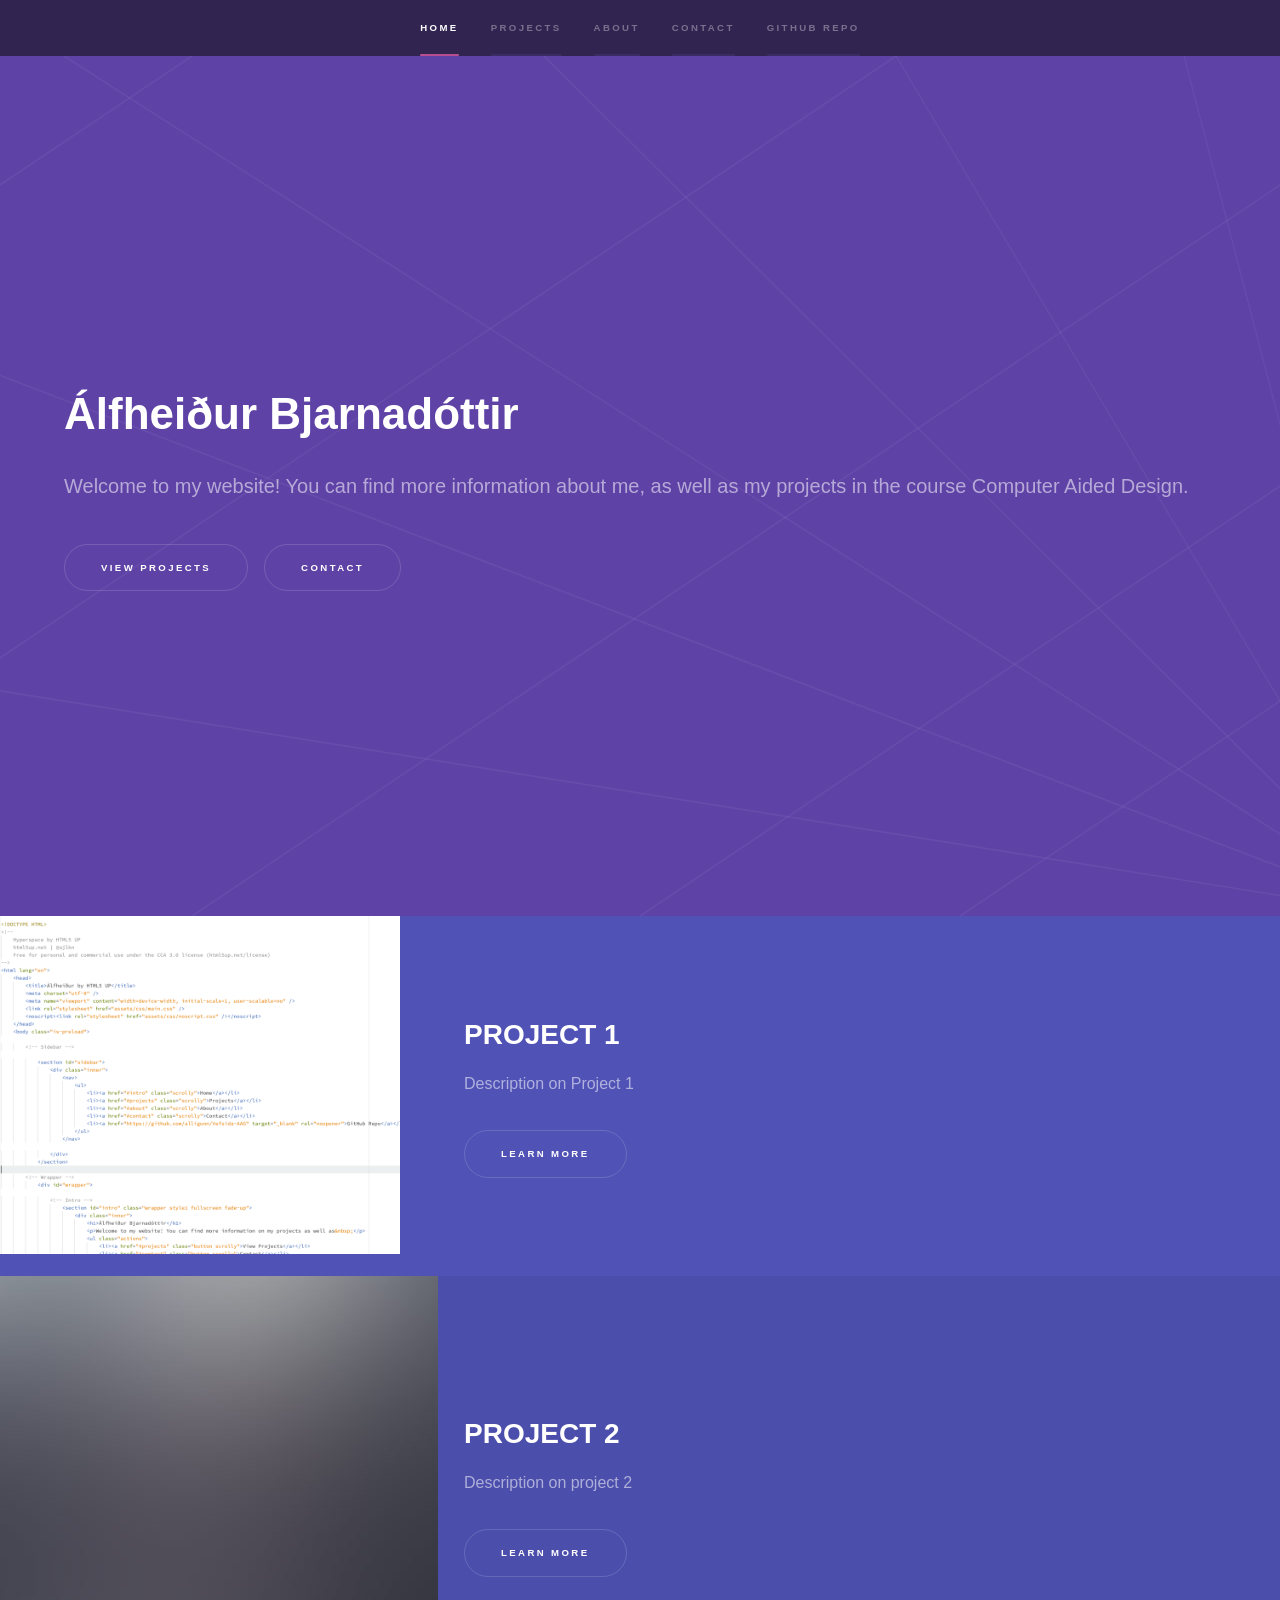
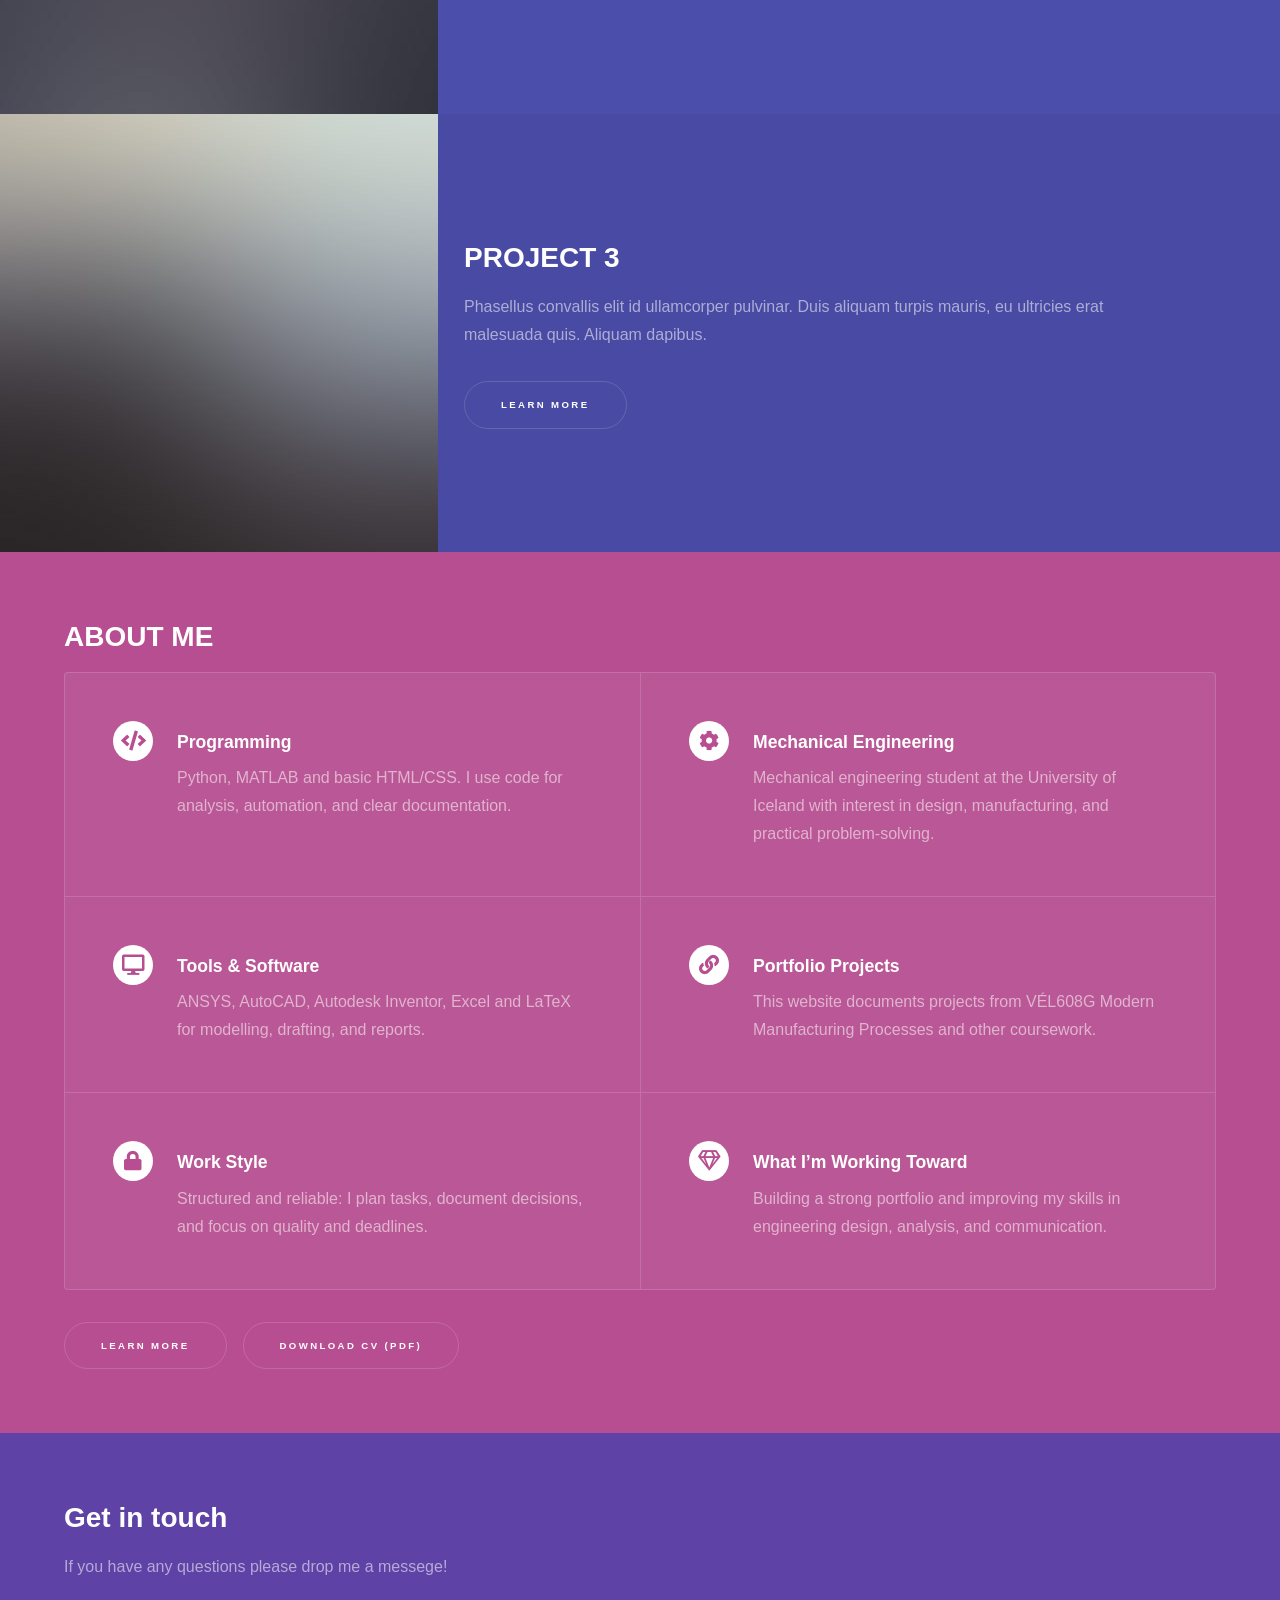
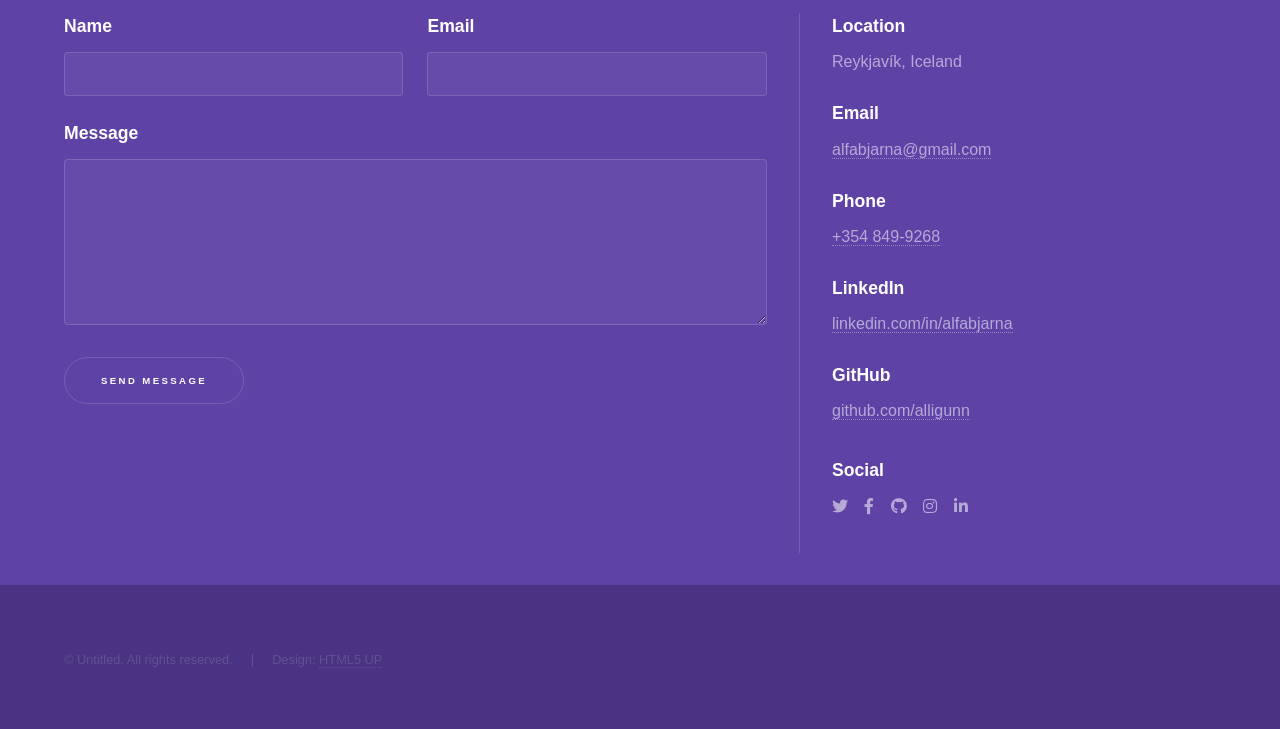
==== index.html @ b98aa4f2 "Initial commit" ====
<!DOCTYPE HTML>
<!--
	Hyperspace by HTML5 UP
	html5up.net | @ajlkn
	Free for personal and commercial use under the CCA 3.0 license (html5up.net/license)
-->
<html lang="en">
	<head>
		<title>Álfheiður by HTML5 UP</title>
		<meta charset="utf-8" />
		<meta name="viewport" content="width=device-width, initial-scale=1, user-scalable=no" />
		<link rel="stylesheet" href="assets/css/main.css" />
		<noscript><link rel="stylesheet" href="assets/css/noscript.css" /></noscript>
	</head>
	<body class="is-preload">

		<!-- Sidebar -->

			<section id="sidebar">
				<div class="inner">
					<nav>
						<ul>
							<li><a href="#intro" class="scrolly">Home</a></li>
							<li><a href="#projects" class="scrolly">Projects</a></li>
							<li><a href="#about" class="scrolly">About</a></li>
							<li><a href="#contact" class="scrolly">Contact</a></li>
							<li><a href="https://github.com/alligunn/Vefsida-AAG" target="_blank" rel="noopener">GitHub Repo</a></li>
						</ul>
					</nav>

				</div>
			</section>

		<!-- Wrapper -->
			<div id="wrapper">

				<!-- Intro -->
					<section id="intro" class="wrapper style1 fullscreen fade-up">
						<div class="inner">
							<h1>Álfheiður Bjarnadóttir</h1>
							<p>Welcome to my website! You can find more information about me, as well as my projects in the course Computer Aided Design. &nbsp;</p> 
							<ul class="actions">
								<li><a href="#projects" class="button scrolly">View Projects</a></li>
								<li><a href="#contact" class="button scrolly">Contact</a></li>
							</ul>
						</div>
				</section>


				<!-- One -->
					<section id="projects" class="wrapper style2 spotlights">
						<section>
							<a href="#" class="image">
								<img src="images/project1.png" alt="" data-position="center center"
									 style="width: 100%; height: auto; margin: 0 auto; display: block;" />
							</a>
							<div class="content">
								<div class="inner">
									<h2>PROJECT 1</h2>
									<p>Description on Project 1</p>
									<ul class="actions">
										<li><a href="project1.html" class="button">Learn more</a></li>
									</ul>
								</div>
							</div>
						</section>
						<section>
							<a href="#" class="image"><img src="images/pic02.jpg" alt="" data-position="top center" /></a>
							<div class="content">
								<div class="inner">
									<h2>PROJECT 2</h2>
									<p>Description on project 2</p>
									<ul class="actions">
										<li><a href="generic.html" class="button">Learn more</a></li>
									</ul>
								</div>
							</div>
						</section>
						<section>
							<a href="#" class="image"><img src="images/pic03.jpg" alt="" data-position="25% 25%" /></a>
							<div class="content">
								<div class="inner">
									<h2>PROJECT 3</h2>
									<p>Phasellus convallis elit id ullamcorper pulvinar. Duis aliquam turpis mauris, eu ultricies erat malesuada quis. Aliquam dapibus.</p>
									<ul class="actions">
										<li><a href="generic.html" class="button">Learn more</a></li>
									</ul>
								</div>
							</div>
						</section>
					</section>

				<!-- Two -->
					<section id="about" class="wrapper style3 fade-up">
						<div class="inner">
							<h2>ABOUT ME</h2>
							<div class="features">
								<section>
									<span class="icon solid major fa-code"></span>
									<h3>Programming</h3>
									<p>Python, MATLAB and basic HTML/CSS. I use code for analysis, automation, and clear documentation.</p>
								</section>

								<section>
									<span class="icon solid major fa-cog"></span>
									<h3>Mechanical Engineering</h3>
									<p>Mechanical engineering student at the University of Iceland with interest in design, manufacturing, and practical problem-solving.</p>
								</section>

								<section>
									<span class="icon solid major fa-desktop"></span>
									<h3>Tools & Software</h3>
									<p>ANSYS, AutoCAD, Autodesk Inventor, Excel and LaTeX for modelling, drafting, and reports.</p>
								</section>

								<section>
									<span class="icon solid major fa-link"></span>
									<h3>Portfolio Projects</h3>
									<p>This website documents projects from VÉL608G Modern Manufacturing Processes and other coursework.</p>
								</section>

								<section>
									<span class="icon solid major fa-lock"></span>
									<h3>Work Style</h3>
									<p>Structured and reliable: I plan tasks, document decisions, and focus on quality and deadlines.</p>
								</section>

								<section>
									<span class="icon major fa-gem"></span>
									<h3>What I’m Working Toward</h3>
									<p>Building a strong portfolio and improving my skills in engineering design, analysis, and communication.</p>
								</section>
							</div>

							<ul class="actions">
								<li><a href="about.html" class="button">Learn more</a></li>
								<li><a href="cv.pdf" class="button" target="_blank" rel="noopener">Download CV (PDF)</a></li>
							</ul>
						</div>
				</section>
				<!-- Three -->
					<section id="contact" class="wrapper style1 fade-up">
						<div class="inner">
							<h2>Get in touch</h2>
							<p>If you have any questions please drop me a messege!</p>
							<div class="split style1">
								<section>
									<form method="post" action="#">
										<div class="fields">
											<div class="field half">
												<label for="name">Name</label>
												<input type="text" name="name" id="name" />
											</div>
											<div class="field half">
												<label for="email">Email</label>
												<input type="text" name="email" id="email" />
											</div>
											<div class="field">
												<label for="message">Message</label>
												<textarea name="message" id="message" rows="5"></textarea>
											</div>
										</div>
										<ul class="actions">
											<li><a href="" class="button submit">Send Message</a></li>
										</ul>
									</form>
								</section>
								<section>
									<ul class="contact">
										<li>
											<h3>Location</h3>
											<span>Reykjavík, Iceland</span>
										</li>

										<li>
											<h3>Email</h3>
											<a href="mailto:alfabjarna@gmail.com">alfabjarna@gmail.com</a>
										</li>

										<li>
											<h3>Phone</h3>
											<a href="tel:+3548499268">+354 849-9268</a>
										</li>

										<li>
											<h3>LinkedIn</h3>
											<a href="https://www.linkedin.com/in/alfabjarna/" target="_blank" rel="noopener">
												linkedin.com/in/alfabjarna
											</a>
										</li>

										<li>
											<h3>GitHub</h3>
											<a href="https://github.com/alligunn" target="_blank" rel="noopener">github.com/alligunn</a>
										</li>
									</ul>

											<h3>Social</h3>
											<ul class="icons">
												<li><a href="#" class="icon brands fa-twitter"><span class="label">Twitter</span></a></li>
												<li><a href="#" class="icon brands fa-facebook-f"><span class="label">Facebook</span></a></li>
												<li><a href="#" class="icon brands fa-github"><span class="label">GitHub</span></a></li>
												<li><a href="#" class="icon brands fa-instagram"><span class="label">Instagram</span></a></li>
												<li><a href="#" class="icon brands fa-linkedin-in"><span class="label">LinkedIn</span></a></li>
											</ul>
								</section>
							</div>
						</div>
					</section>

			</div>

		<!-- Footer -->
			<footer id="footer" class="wrapper style1-alt">
				<div class="inner">
					<ul class="menu">
						<li>&copy; Untitled. All rights reserved.</li><li>Design: <a href="http://html5up.net">HTML5 UP</a></li>
					</ul>
				</div>
			</footer>

		<!-- Scripts -->
			<script src="assets/js/jquery.min.js"></script>
			<script src="assets/js/jquery.scrollex.min.js"></script>
			<script src="assets/js/jquery.scrolly.min.js"></script>
			<script src="assets/js/browser.min.js"></script>
			<script src="assets/js/breakpoints.min.js"></script>
			<script src="assets/js/util.js"></script>
			<script src="assets/js/main.js"></script>

	</body>
</html>
---- assets/css/main.css ----
@import url(fontawesome-all.min.css);

/*
	Hyperspace by HTML5 UP
	html5up.net | @ajlkn
	Free for personal and commercial use under the CCA 3.0 license (html5up.net/license)
*/

html, body, div, span, applet, object,
iframe, h1, h2, h3, h4, h5, h6, p, blockquote,
pre, a, abbr, acronym, address, big, cite,
code, del, dfn, em, img, ins, kbd, q, s, samp,
small, strike, strong, sub, sup, tt, var, b,
u, i, center, dl, dt, dd, ol, ul, li, fieldset,
form, label, legend, table, caption, tbody,
tfoot, thead, tr, th, td, article, aside,
canvas, details, embed, figure, figcaption,
footer, header, hgroup, menu, nav, output, ruby,
section, summary, time, mark, audio, video {
	margin: 0;
	padding: 0;
	border: 0;
	font-size: 100%;
	font: inherit;
	vertical-align: baseline;}

article, aside, details, figcaption, figure,
footer, header, hgroup, menu, nav, section {
	display: block;}

body {
	line-height: 1;
}

ol, ul {
	list-style: none;
}

blockquote, q {
	quotes: none;
}

	blockquote:before, blockquote:after, q:before, q:after {
		content: '';
		content: none;
	}

table {
	border-collapse: collapse;
	border-spacing: 0;
}

body {
	-webkit-text-size-adjust: none;
}

mark {
	background-color: transparent;
	color: inherit;
}

input::-moz-focus-inner {
	border: 0;
	padding: 0;
}

input, select, textarea {
	-moz-appearance: none;
	-webkit-appearance: none;
	-ms-appearance: none;
	appearance: none;
}

/* Basic */

	@-ms-viewport {
		width: device-width;
	}

	body {
		-ms-overflow-style: scrollbar;
	}

	@media screen and (max-width: 480px) {

		html, body {
			min-width: 320px;
		}

	}

	html {
		box-sizing: border-box;
	}

	*, *:before, *:after {
		box-sizing: inherit;
	}

	body {
		background: #312450;
	}

		body.is-preload *, body.is-preload *:before, body.is-preload *:after {
			-moz-animation: none !important;
			-webkit-animation: none !important;
			-ms-animation: none !important;
			animation: none !important;
			-moz-transition: none !important;
			-webkit-transition: none !important;
			-ms-transition: none !important;
			transition: none !important;
		}

/* Type */

	body, input, select, textarea {
		color: rgba(255, 255, 255, 0.55);
		font-family: Arial, Helvetica, sans-serif;
		font-size: 16.5pt;
		font-weight: normal;
		line-height: 1.75;
	}

		@media screen and (max-width: 1680px) {

			body, input, select, textarea {
				font-size: 13pt;
			}

		}

		@media screen and (max-width: 1280px) {

			body, input, select, textarea {
				font-size: 12pt;
			}

		}

		@media screen and (max-width: 360px) {

			body, input, select, textarea {
				font-size: 11pt;
			}

		}

	a {
		-moz-transition: color 0.2s ease, border-bottom-color 0.2s ease;
		-webkit-transition: color 0.2s ease, border-bottom-color 0.2s ease;
		-ms-transition: color 0.2s ease, border-bottom-color 0.2s ease;
		transition: color 0.2s ease, border-bottom-color 0.2s ease;
		border-bottom: dotted 1px rgba(255, 255, 255, 0.35);
		color: inherit;
		text-decoration: none;
	}

		a:hover {
			border-bottom-color: transparent;
			color: #ffffff;
		}

	strong, b {
		color: #ffffff;
		font-weight: bold;
	}

	em, i {
		font-style: italic;
	}

	p {
		margin: 0 0 2em 0;
	}

	h1, h2, h3, h4, h5, h6 {
		color: #ffffff;
		font-weight: bold;
		line-height: 1.5;
		margin: 0 0 0.5em 0;
	}

		h1 a, h2 a, h3 a, h4 a, h5 a, h6 a {
			color: inherit;
			text-decoration: none;
		}

	h1 {
		font-size: 2.75em;
	}

		h1.major {
			margin: 0 0 1.3em 0;
			position: relative;
			padding-bottom: 0.35em;
		}

			h1.major:after {
				background-image: -moz-linear-gradient(to right, #5e42a6, #b74e91);
				background-image: -webkit-linear-gradient(to right, #5e42a6, #b74e91);
				background-image: -ms-linear-gradient(to right, #5e42a6, #b74e91);
				background-image: linear-gradient(to right, #5e42a6, #b74e91);
				-moz-transition: max-width 0.2s ease;
				-webkit-transition: max-width 0.2s ease;
				-ms-transition: max-width 0.2s ease;
				transition: max-width 0.2s ease;
				border-radius: 0.2em;
				bottom: 0;
				content: '';
				height: 0.05em;
				position: absolute;
				right: 0;
				width: 100%;
			}

	h2 {
		font-size: 1.75em;
	}

	h3 {
		font-size: 1.1em;
	}

	h4 {
		font-size: 1em;
	}

	h5 {
		font-size: 0.8em;
	}

	h6 {
		font-size: 0.6em;
	}

	@media screen and (max-width: 736px) {

		h1 {
			font-size: 2em;
		}

		h2 {
			font-size: 1.25em;
		}

		h3 {
			font-size: 1em;
		}

		h4 {
			font-size: 0.8em;
		}

		h5 {
			font-size: 0.6em;
		}

		h6 {
			font-size: 0.6em;
		}

	}

	sub {
		font-size: 0.8em;
		position: relative;
		top: 0.5em;
	}

	sup {
		font-size: 0.8em;
		position: relative;
		top: -0.5em;
	}

	blockquote {
		border-left: solid 4px rgba(255, 255, 255, 0.15);
		font-style: italic;
		margin: 0 0 2em 0;
		padding: 0.5em 0 0.5em 2em;
	}

	code {
		background: rgba(255, 255, 255, 0.05);
		border-radius: 0.25em;
		border: solid 1px rgba(255, 255, 255, 0.15);
		font-family: "Courier New", monospace;
		font-size: 0.9em;
		margin: 0 0.25em;
		padding: 0.25em 0.65em;
	}

	pre {
		-webkit-overflow-scrolling: touch;
		font-family: "Courier New", monospace;
		font-size: 0.9em;
		margin: 0 0 2em 0;
	}

		pre code {
			display: block;
			line-height: 1.75em;
			padding: 1em 1.5em;
			overflow-x: auto;
		}

	hr {
		border: 0;
		border-bottom: solid 1px rgba(255, 255, 255, 0.15);
		margin: 2em 0;
	}

		hr.major {
			margin: 3em 0;
		}

	.align-left {
		text-align: left;
	}

	.align-center {
		text-align: center;
	}

	.align-right {
		text-align: right;
	}

/* Row */

	.row {
		display: flex;
		flex-wrap: wrap;
		box-sizing: border-box;
		align-items: stretch;
	}

		.row > * {
			box-sizing: border-box;
		}

		.row.gtr-uniform > * > :last-child {
			margin-bottom: 0;
		}

		.row.aln-left {
			justify-content: flex-start;
		}

		.row.aln-center {
			justify-content: center;
		}

		.row.aln-right {
			justify-content: flex-end;
		}

		.row.aln-top {
			align-items: flex-start;
		}

		.row.aln-middle {
			align-items: center;
		}

		.row.aln-bottom {
			align-items: flex-end;
		}

		.row > .imp {
			order: -1;
		}

		.row > .col-1 {
			width: 8.33333%;
		}

		.row > .off-1 {
			margin-left: 8.33333%;
		}

		.row > .col-2 {
			width: 16.66667%;
		}

		.row > .off-2 {
			margin-left: 16.66667%;
		}

		.row > .col-3 {
			width: 25%;
		}

		.row > .off-3 {
			margin-left: 25%;
		}

		.row > .col-4 {
			width: 33.33333%;
		}

		.row > .off-4 {
			margin-left: 33.33333%;
		}

		.row > .col-5 {
			width: 41.66667%;
		}

		.row > .off-5 {
			margin-left: 41.66667%;
		}

		.row > .col-6 {
			width: 50%;
		}

		.row > .off-6 {
			margin-left: 50%;
		}

		.row > .col-7 {
			width: 58.33333%;
		}

		.row > .off-7 {
			margin-left: 58.33333%;
		}

		.row > .col-8 {
			width: 66.66667%;
		}

		.row > .off-8 {
			margin-left: 66.66667%;
		}

		.row > .col-9 {
			width: 75%;
		}

		.row > .off-9 {
			margin-left: 75%;
		}

		.row > .col-10 {
			width: 83.33333%;
		}

		.row > .off-10 {
			margin-left: 83.33333%;
		}

		.row > .col-11 {
			width: 91.66667%;
		}

		.row > .off-11 {
			margin-left: 91.66667%;
		}

		.row > .col-12 {
			width: 100%;
		}

		.row > .off-12 {
			margin-left: 100%;
		}

		.row.gtr-0 {
			margin-top: 0;
			margin-left: 0em;
		}

			.row.gtr-0 > * {
				padding: 0 0 0 0em;
			}

			.row.gtr-0.gtr-uniform {
				margin-top: 0em;
			}

				.row.gtr-0.gtr-uniform > * {
					padding-top: 0em;
				}

		.row.gtr-25 {
			margin-top: 0;
			margin-left: -0.375em;
		}

			.row.gtr-25 > * {
				padding: 0 0 0 0.375em;
			}

			.row.gtr-25.gtr-uniform {
				margin-top: -0.375em;
			}

				.row.gtr-25.gtr-uniform > * {
					padding-top: 0.375em;
				}

		.row.gtr-50 {
			margin-top: 0;
			margin-left: -0.75em;
		}

			.row.gtr-50 > * {
				padding: 0 0 0 0.75em;
			}

			.row.gtr-50.gtr-uniform {
				margin-top: -0.75em;
			}

				.row.gtr-50.gtr-uniform > * {
					padding-top: 0.75em;
				}

		.row {
			margin-top: 0;
			margin-left: -1.5em;
		}

			.row > * {
				padding: 0 0 0 1.5em;
			}

			.row.gtr-uniform {
				margin-top: -1.5em;
			}

				.row.gtr-uniform > * {
					padding-top: 1.5em;
				}

		.row.gtr-150 {
			margin-top: 0;
			margin-left: -2.25em;
		}

			.row.gtr-150 > * {
				padding: 0 0 0 2.25em;
			}

			.row.gtr-150.gtr-uniform {
				margin-top: -2.25em;
			}

				.row.gtr-150.gtr-uniform > * {
					padding-top: 2.25em;
				}

		.row.gtr-200 {
			margin-top: 0;
			margin-left: -3em;
		}

			.row.gtr-200 > * {
				padding: 0 0 0 3em;
			}

			.row.gtr-200.gtr-uniform {
				margin-top: -3em;
			}

				.row.gtr-200.gtr-uniform > * {
					padding-top: 3em;
				}

		@media screen and (max-width: 1680px) {

			.row {
				display: flex;
				flex-wrap: wrap;
				box-sizing: border-box;
				align-items: stretch;
			}

				.row > * {
					box-sizing: border-box;
				}

				.row.gtr-uniform > * > :last-child {
					margin-bottom: 0;
				}

				.row.aln-left {
					justify-content: flex-start;
				}

				.row.aln-center {
					justify-content: center;
				}

				.row.aln-right {
					justify-content: flex-end;
				}

				.row.aln-top {
					align-items: flex-start;
				}

				.row.aln-middle {
					align-items: center;
				}

				.row.aln-bottom {
					align-items: flex-end;
				}

				.row > .imp-xlarge {
					order: -1;
				}

				.row > .col-1-xlarge {
					width: 8.33333%;
				}

				.row > .off-1-xlarge {
					margin-left: 8.33333%;
				}

				.row > .col-2-xlarge {
					width: 16.66667%;
				}

				.row > .off-2-xlarge {
					margin-left: 16.66667%;
				}

				.row > .col-3-xlarge {
					width: 25%;
				}

				.row > .off-3-xlarge {
					margin-left: 25%;
				}

				.row > .col-4-xlarge {
					width: 33.33333%;
				}

				.row > .off-4-xlarge {
					margin-left: 33.33333%;
				}

				.row > .col-5-xlarge {
					width: 41.66667%;
				}

				.row > .off-5-xlarge {
					margin-left: 41.66667%;
				}

				.row > .col-6-xlarge {
					width: 50%;
				}

				.row > .off-6-xlarge {
					margin-left: 50%;
				}

				.row > .col-7-xlarge {
					width: 58.33333%;
				}

				.row > .off-7-xlarge {
					margin-left: 58.33333%;
				}

				.row > .col-8-xlarge {
					width: 66.66667%;
				}

				.row > .off-8-xlarge {
					margin-left: 66.66667%;
				}

				.row > .col-9-xlarge {
					width: 75%;
				}

				.row > .off-9-xlarge {
					margin-left: 75%;
				}

				.row > .col-10-xlarge {
					width: 83.33333%;
				}

				.row > .off-10-xlarge {
					margin-left: 83.33333%;
				}

				.row > .col-11-xlarge {
					width: 91.66667%;
				}

				.row > .off-11-xlarge {
					margin-left: 91.66667%;
				}

				.row > .col-12-xlarge {
					width: 100%;
				}

				.row > .off-12-xlarge {
					margin-left: 100%;
				}

				.row.gtr-0 {
					margin-top: 0;
					margin-left: 0em;
				}

					.row.gtr-0 > * {
						padding: 0 0 0 0em;
					}

					.row.gtr-0.gtr-uniform {
						margin-top: 0em;
					}

						.row.gtr-0.gtr-uniform > * {
							padding-top: 0em;
						}

				.row.gtr-25 {
					margin-top: 0;
					margin-left: -0.375em;
				}

					.row.gtr-25 > * {
						padding: 0 0 0 0.375em;
					}

					.row.gtr-25.gtr-uniform {
						margin-top: -0.375em;
					}

						.row.gtr-25.gtr-uniform > * {
							padding-top: 0.375em;
						}

				.row.gtr-50 {
					margin-top: 0;
					margin-left: -0.75em;
				}

					.row.gtr-50 > * {
						padding: 0 0 0 0.75em;
					}

					.row.gtr-50.gtr-uniform {
						margin-top: -0.75em;
					}

						.row.gtr-50.gtr-uniform > * {
							padding-top: 0.75em;
						}

				.row {
					margin-top: 0;
					margin-left: -1.5em;
				}

					.row > * {
						padding: 0 0 0 1.5em;
					}

					.row.gtr-uniform {
						margin-top: -1.5em;
					}

						.row.gtr-uniform > * {
							padding-top: 1.5em;
						}

				.row.gtr-150 {
					margin-top: 0;
					margin-left: -2.25em;
				}

					.row.gtr-150 > * {
						padding: 0 0 0 2.25em;
					}

					.row.gtr-150.gtr-uniform {
						margin-top: -2.25em;
					}

						.row.gtr-150.gtr-uniform > * {
							padding-top: 2.25em;
						}

				.row.gtr-200 {
					margin-top: 0;
					margin-left: -3em;
				}

					.row.gtr-200 > * {
						padding: 0 0 0 3em;
					}

					.row.gtr-200.gtr-uniform {
						margin-top: -3em;
					}

						.row.gtr-200.gtr-uniform > * {
							padding-top: 3em;
						}

		}

		@media screen and (max-width: 1280px) {

			.row {
				display: flex;
				flex-wrap: wrap;
				box-sizing: border-box;
				align-items: stretch;
			}

				.row > * {
					box-sizing: border-box;
				}

				.row.gtr-uniform > * > :last-child {
					margin-bottom: 0;
				}

				.row.aln-left {
					justify-content: flex-start;
				}

				.row.aln-center {
					justify-content: center;
				}

				.row.aln-right {
					justify-content: flex-end;
				}

				.row.aln-top {
					align-items: flex-start;
				}

				.row.aln-middle {
					align-items: center;
				}

				.row.aln-bottom {
					align-items: flex-end;
				}

				.row > .imp-large {
					order: -1;
				}

				.row > .col-1-large {
					width: 8.33333%;
				}

				.row > .off-1-large {
					margin-left: 8.33333%;
				}

				.row > .col-2-large {
					width: 16.66667%;
				}

				.row > .off-2-large {
					margin-left: 16.66667%;
				}

				.row > .col-3-large {
					width: 25%;
				}

				.row > .off-3-large {
					margin-left: 25%;
				}

				.row > .col-4-large {
					width: 33.33333%;
				}

				.row > .off-4-large {
					margin-left: 33.33333%;
				}

				.row > .col-5-large {
					width: 41.66667%;
				}

				.row > .off-5-large {
					margin-left: 41.66667%;
				}

				.row > .col-6-large {
					width: 50%;
				}

				.row > .off-6-large {
					margin-left: 50%;
				}

				.row > .col-7-large {
					width: 58.33333%;
				}

				.row > .off-7-large {
					margin-left: 58.33333%;
				}

				.row > .col-8-large {
					width: 66.66667%;
				}

				.row > .off-8-large {
					margin-left: 66.66667%;
				}

				.row > .col-9-large {
					width: 75%;
				}

				.row > .off-9-large {
					margin-left: 75%;
				}

				.row > .col-10-large {
					width: 83.33333%;
				}

				.row > .off-10-large {
					margin-left: 83.33333%;
				}

				.row > .col-11-large {
					width: 91.66667%;
				}

				.row > .off-11-large {
					margin-left: 91.66667%;
				}

				.row > .col-12-large {
					width: 100%;
				}

				.row > .off-12-large {
					margin-left: 100%;
				}

				.row.gtr-0 {
					margin-top: 0;
					margin-left: 0em;
				}

					.row.gtr-0 > * {
						padding: 0 0 0 0em;
					}

					.row.gtr-0.gtr-uniform {
						margin-top: 0em;
					}

						.row.gtr-0.gtr-uniform > * {
							padding-top: 0em;
						}

				.row.gtr-25 {
					margin-top: 0;
					margin-left: -0.375em;
				}

					.row.gtr-25 > * {
						padding: 0 0 0 0.375em;
					}

					.row.gtr-25.gtr-uniform {
						margin-top: -0.375em;
					}

						.row.gtr-25.gtr-uniform > * {
							padding-top: 0.375em;
						}

				.row.gtr-50 {
					margin-top: 0;
					margin-left: -0.75em;
				}

					.row.gtr-50 > * {
						padding: 0 0 0 0.75em;
					}

					.row.gtr-50.gtr-uniform {
						margin-top: -0.75em;
					}

						.row.gtr-50.gtr-uniform > * {
							padding-top: 0.75em;
						}

				.row {
					margin-top: 0;
					margin-left: -1.5em;
				}

					.row > * {
						padding: 0 0 0 1.5em;
					}

					.row.gtr-uniform {
						margin-top: -1.5em;
					}

						.row.gtr-uniform > * {
							padding-top: 1.5em;
						}

				.row.gtr-150 {
					margin-top: 0;
					margin-left: -2.25em;
				}

					.row.gtr-150 > * {
						padding: 0 0 0 2.25em;
					}

					.row.gtr-150.gtr-uniform {
						margin-top: -2.25em;
					}

						.row.gtr-150.gtr-uniform > * {
							padding-top: 2.25em;
						}

				.row.gtr-200 {
					margin-top: 0;
					margin-left: -3em;
				}

					.row.gtr-200 > * {
						padding: 0 0 0 3em;
					}

					.row.gtr-200.gtr-uniform {
						margin-top: -3em;
					}

						.row.gtr-200.gtr-uniform > * {
							padding-top: 3em;
						}

		}

		@media screen and (max-width: 980px) {

			.row {
				display: flex;
				flex-wrap: wrap;
				box-sizing: border-box;
				align-items: stretch;
			}

				.row > * {
					box-sizing: border-box;
				}

				.row.gtr-uniform > * > :last-child {
					margin-bottom: 0;
				}

				.row.aln-left {
					justify-content: flex-start;
				}

				.row.aln-center {
					justify-content: center;
				}

				.row.aln-right {
					justify-content: flex-end;
				}

				.row.aln-top {
					align-items: flex-start;
				}

				.row.aln-middle {
					align-items: center;
				}

				.row.aln-bottom {
					align-items: flex-end;
				}

				.row > .imp-medium {
					order: -1;
				}

				.row > .col-1-medium {
					width: 8.33333%;
				}

				.row > .off-1-medium {
					margin-left: 8.33333%;
				}

				.row > .col-2-medium {
					width: 16.66667%;
				}

				.row > .off-2-medium {
					margin-left: 16.66667%;
				}

				.row > .col-3-medium {
					width: 25%;
				}

				.row > .off-3-medium {
					margin-left: 25%;
				}

				.row > .col-4-medium {
					width: 33.33333%;
				}

				.row > .off-4-medium {
					margin-left: 33.33333%;
				}

				.row > .col-5-medium {
					width: 41.66667%;
				}

				.row > .off-5-medium {
					margin-left: 41.66667%;
				}

				.row > .col-6-medium {
					width: 50%;
				}

				.row > .off-6-medium {
					margin-left: 50%;
				}

				.row > .col-7-medium {
					width: 58.33333%;
				}

				.row > .off-7-medium {
					margin-left: 58.33333%;
				}

				.row > .col-8-medium {
					width: 66.66667%;
				}

				.row > .off-8-medium {
					margin-left: 66.66667%;
				}

				.row > .col-9-medium {
					width: 75%;
				}

				.row > .off-9-medium {
					margin-left: 75%;
				}

				.row > .col-10-medium {
					width: 83.33333%;
				}

				.row > .off-10-medium {
					margin-left: 83.33333%;
				}

				.row > .col-11-medium {
					width: 91.66667%;
				}

				.row > .off-11-medium {
					margin-left: 91.66667%;
				}

				.row > .col-12-medium {
					width: 100%;
				}

				.row > .off-12-medium {
					margin-left: 100%;
				}

				.row.gtr-0 {
					margin-top: 0;
					margin-left: 0em;
				}

					.row.gtr-0 > * {
						padding: 0 0 0 0em;
					}

					.row.gtr-0.gtr-uniform {
						margin-top: 0em;
					}

						.row.gtr-0.gtr-uniform > * {
							padding-top: 0em;
						}

				.row.gtr-25 {
					margin-top: 0;
					margin-left: -0.375em;
				}

					.row.gtr-25 > * {
						padding: 0 0 0 0.375em;
					}

					.row.gtr-25.gtr-uniform {
						margin-top: -0.375em;
					}

						.row.gtr-25.gtr-uniform > * {
							padding-top: 0.375em;
						}

				.row.gtr-50 {
					margin-top: 0;
					margin-left: -0.75em;
				}

					.row.gtr-50 > * {
						padding: 0 0 0 0.75em;
					}

					.row.gtr-50.gtr-uniform {
						margin-top: -0.75em;
					}

						.row.gtr-50.gtr-uniform > * {
							padding-top: 0.75em;
						}

				.row {
					margin-top: 0;
					margin-left: -1.5em;
				}

					.row > * {
						padding: 0 0 0 1.5em;
					}

					.row.gtr-uniform {
						margin-top: -1.5em;
					}

						.row.gtr-uniform > * {
							padding-top: 1.5em;
						}

				.row.gtr-150 {
					margin-top: 0;
					margin-left: -2.25em;
				}

					.row.gtr-150 > * {
						padding: 0 0 0 2.25em;
					}

					.row.gtr-150.gtr-uniform {
						margin-top: -2.25em;
					}

						.row.gtr-150.gtr-uniform > * {
							padding-top: 2.25em;
						}

				.row.gtr-200 {
					margin-top: 0;
					margin-left: -3em;
				}

					.row.gtr-200 > * {
						padding: 0 0 0 3em;
					}

					.row.gtr-200.gtr-uniform {
						margin-top: -3em;
					}

						.row.gtr-200.gtr-uniform > * {
							padding-top: 3em;
						}

		}

		@media screen and (max-width: 736px) {

			.row {
				display: flex;
				flex-wrap: wrap;
				box-sizing: border-box;
				align-items: stretch;
			}

				.row > * {
					box-sizing: border-box;
				}

				.row.gtr-uniform > * > :last-child {
					margin-bottom: 0;
				}

				.row.aln-left {
					justify-content: flex-start;
				}

				.row.aln-center {
					justify-content: center;
				}

				.row.aln-right {
					justify-content: flex-end;
				}

				.row.aln-top {
					align-items: flex-start;
				}

				.row.aln-middle {
					align-items: center;
				}

				.row.aln-bottom {
					align-items: flex-end;
				}

				.row > .imp-small {
					order: -1;
				}

				.row > .col-1-small {
					width: 8.33333%;
				}

				.row > .off-1-small {
					margin-left: 8.33333%;
				}

				.row > .col-2-small {
					width: 16.66667%;
				}

				.row > .off-2-small {
					margin-left: 16.66667%;
				}

				.row > .col-3-small {
					width: 25%;
				}

				.row > .off-3-small {
					margin-left: 25%;
				}

				.row > .col-4-small {
					width: 33.33333%;
				}

				.row > .off-4-small {
					margin-left: 33.33333%;
				}

				.row > .col-5-small {
					width: 41.66667%;
				}

				.row > .off-5-small {
					margin-left: 41.66667%;
				}

				.row > .col-6-small {
					width: 50%;
				}

				.row > .off-6-small {
					margin-left: 50%;
				}

				.row > .col-7-small {
					width: 58.33333%;
				}

				.row > .off-7-small {
					margin-left: 58.33333%;
				}

				.row > .col-8-small {
					width: 66.66667%;
				}

				.row > .off-8-small {
					margin-left: 66.66667%;
				}

				.row > .col-9-small {
					width: 75%;
				}

				.row > .off-9-small {
					margin-left: 75%;
				}

				.row > .col-10-small {
					width: 83.33333%;
				}

				.row > .off-10-small {
					margin-left: 83.33333%;
				}

				.row > .col-11-small {
					width: 91.66667%;
				}

				.row > .off-11-small {
					margin-left: 91.66667%;
				}

				.row > .col-12-small {
					width: 100%;
				}

				.row > .off-12-small {
					margin-left: 100%;
				}

				.row.gtr-0 {
					margin-top: 0;
					margin-left: 0em;
				}

					.row.gtr-0 > * {
						padding: 0 0 0 0em;
					}

					.row.gtr-0.gtr-uniform {
						margin-top: 0em;
					}

						.row.gtr-0.gtr-uniform > * {
							padding-top: 0em;
						}

				.row.gtr-25 {
					margin-top: 0;
					margin-left: -0.375em;
				}

					.row.gtr-25 > * {
						padding: 0 0 0 0.375em;
					}

					.row.gtr-25.gtr-uniform {
						margin-top: -0.375em;
					}

						.row.gtr-25.gtr-uniform > * {
							padding-top: 0.375em;
						}

				.row.gtr-50 {
					margin-top: 0;
					margin-left: -0.75em;
				}

					.row.gtr-50 > * {
						padding: 0 0 0 0.75em;
					}

					.row.gtr-50.gtr-uniform {
						margin-top: -0.75em;
					}

						.row.gtr-50.gtr-uniform > * {
							padding-top: 0.75em;
						}

				.row {
					margin-top: 0;
					margin-left: -1.5em;
				}

					.row > * {
						padding: 0 0 0 1.5em;
					}

					.row.gtr-uniform {
						margin-top: -1.5em;
					}

						.row.gtr-uniform > * {
							padding-top: 1.5em;
						}

				.row.gtr-150 {
					margin-top: 0;
					margin-left: -2.25em;
				}

					.row.gtr-150 > * {
						padding: 0 0 0 2.25em;
					}

					.row.gtr-150.gtr-uniform {
						margin-top: -2.25em;
					}

						.row.gtr-150.gtr-uniform > * {
							padding-top: 2.25em;
						}

				.row.gtr-200 {
					margin-top: 0;
					margin-left: -3em;
				}

					.row.gtr-200 > * {
						padding: 0 0 0 3em;
					}

					.row.gtr-200.gtr-uniform {
						margin-top: -3em;
					}

						.row.gtr-200.gtr-uniform > * {
							padding-top: 3em;
						}

		}

		@media screen and (max-width: 480px) {

			.row {
				display: flex;
				flex-wrap: wrap;
				box-sizing: border-box;
				align-items: stretch;
			}

				.row > * {
					box-sizing: border-box;
				}

				.row.gtr-uniform > * > :last-child {
					margin-bottom: 0;
				}

				.row.aln-left {
					justify-content: flex-start;
				}

				.row.aln-center {
					justify-content: center;
				}

				.row.aln-right {
					justify-content: flex-end;
				}

				.row.aln-top {
					align-items: flex-start;
				}

				.row.aln-middle {
					align-items: center;
				}

				.row.aln-bottom {
					align-items: flex-end;
				}

				.row > .imp-xsmall {
					order: -1;
				}

				.row > .col-1-xsmall {
					width: 8.33333%;
				}

				.row > .off-1-xsmall {
					margin-left: 8.33333%;
				}

				.row > .col-2-xsmall {
					width: 16.66667%;
				}

				.row > .off-2-xsmall {
					margin-left: 16.66667%;
				}

				.row > .col-3-xsmall {
					width: 25%;
				}

				.row > .off-3-xsmall {
					margin-left: 25%;
				}

				.row > .col-4-xsmall {
					width: 33.33333%;
				}

				.row > .off-4-xsmall {
					margin-left: 33.33333%;
				}

				.row > .col-5-xsmall {
					width: 41.66667%;
				}

				.row > .off-5-xsmall {
					margin-left: 41.66667%;
				}

				.row > .col-6-xsmall {
					width: 50%;
				}

				.row > .off-6-xsmall {
					margin-left: 50%;
				}

				.row > .col-7-xsmall {
					width: 58.33333%;
				}

				.row > .off-7-xsmall {
					margin-left: 58.33333%;
				}

				.row > .col-8-xsmall {
					width: 66.66667%;
				}

				.row > .off-8-xsmall {
					margin-left: 66.66667%;
				}

				.row > .col-9-xsmall {
					width: 75%;
				}

				.row > .off-9-xsmall {
					margin-left: 75%;
				}

				.row > .col-10-xsmall {
					width: 83.33333%;
				}

				.row > .off-10-xsmall {
					margin-left: 83.33333%;
				}

				.row > .col-11-xsmall {
					width: 91.66667%;
				}

				.row > .off-11-xsmall {
					margin-left: 91.66667%;
				}

				.row > .col-12-xsmall {
					width: 100%;
				}

				.row > .off-12-xsmall {
					margin-left: 100%;
				}

				.row.gtr-0 {
					margin-top: 0;
					margin-left: 0em;
				}

					.row.gtr-0 > * {
						padding: 0 0 0 0em;
					}

					.row.gtr-0.gtr-uniform {
						margin-top: 0em;
					}

						.row.gtr-0.gtr-uniform > * {
							padding-top: 0em;
						}

				.row.gtr-25 {
					margin-top: 0;
					margin-left: -0.375em;
				}

					.row.gtr-25 > * {
						padding: 0 0 0 0.375em;
					}

					.row.gtr-25.gtr-uniform {
						margin-top: -0.375em;
					}

						.row.gtr-25.gtr-uniform > * {
							padding-top: 0.375em;
						}

				.row.gtr-50 {
					margin-top: 0;
					margin-left: -0.75em;
				}

					.row.gtr-50 > * {
						padding: 0 0 0 0.75em;
					}

					.row.gtr-50.gtr-uniform {
						margin-top: -0.75em;
					}

						.row.gtr-50.gtr-uniform > * {
							padding-top: 0.75em;
						}

				.row {
					margin-top: 0;
					margin-left: -1.5em;
				}

					.row > * {
						padding: 0 0 0 1.5em;
					}

					.row.gtr-uniform {
						margin-top: -1.5em;
					}

						.row.gtr-uniform > * {
							padding-top: 1.5em;
						}

				.row.gtr-150 {
					margin-top: 0;
					margin-left: -2.25em;
				}

					.row.gtr-150 > * {
						padding: 0 0 0 2.25em;
					}

					.row.gtr-150.gtr-uniform {
						margin-top: -2.25em;
					}

						.row.gtr-150.gtr-uniform > * {
							padding-top: 2.25em;
						}

				.row.gtr-200 {
					margin-top: 0;
					margin-left: -3em;
				}

					.row.gtr-200 > * {
						padding: 0 0 0 3em;
					}

					.row.gtr-200.gtr-uniform {
						margin-top: -3em;
					}

						.row.gtr-200.gtr-uniform > * {
							padding-top: 3em;
						}

		}

/* Box */

	.box {
		border-radius: 0.25em;
		border: solid 1px rgba(255, 255, 255, 0.15);
		margin-bottom: 2em;
		padding: 1.5em;
	}

		.box > :last-child,
		.box > :last-child > :last-child,
		.box > :last-child > :last-child > :last-child {
			margin-bottom: 0;
		}

		.box.alt {
			border: 0;
			border-radius: 0;
			padding: 0;
		}

/* Button */

	input[type="submit"],
	input[type="reset"],
	input[type="button"],
	button,
	.button {
		-moz-appearance: none;
		-webkit-appearance: none;
		-ms-appearance: none;
		appearance: none;
		-moz-transition: border-color 0.2s ease;
		-webkit-transition: border-color 0.2s ease;
		-ms-transition: border-color 0.2s ease;
		transition: border-color 0.2s ease;
		background-color: transparent;
		border: solid 1px !important;
		border-color: rgba(255, 255, 255, 0.15) !important;
		border-radius: 3em;
		color: #ffffff !important;
		cursor: pointer;
		display: inline-block;
		font-size: 0.6em;
		font-weight: bold;
		height: calc(4.75em + 2px);
		letter-spacing: 0.25em;
		line-height: 4.75em;
		outline: 0;
		padding: 0 3.75em;
		position: relative;
		text-align: center;
		text-decoration: none;
		text-transform: uppercase;
		white-space: nowrap;
	}

		input[type="submit"]:after,
		input[type="reset"]:after,
		input[type="button"]:after,
		button:after,
		.button:after {
			-moz-transform: scale(0.25);
			-webkit-transform: scale(0.25);
			-ms-transform: scale(0.25);
			transform: scale(0.25);
			pointer-events: none;
			-moz-transition: opacity 0.2s ease, -moz-transform 0.2s ease;
			-webkit-transition: opacity 0.2s ease, -webkit-transform 0.2s ease;
			-ms-transition: opacity 0.2s ease, -ms-transform 0.2s ease;
			transition: opacity 0.2s ease, transform 0.2s ease;
			background: #ffffff;
			border-radius: 3em;
			content: '';
			height: 100%;
			left: 0;
			opacity: 0;
			position: absolute;
			top: 0;
			width: 100%;
		}

		input[type="submit"].icon:before,
		input[type="reset"].icon:before,
		input[type="button"].icon:before,
		button.icon:before,
		.button.icon:before {
			margin-right: 0.75em;
		}

		input[type="submit"].fit,
		input[type="reset"].fit,
		input[type="button"].fit,
		button.fit,
		.button.fit {
			width: 100%;
		}

		input[type="submit"].small,
		input[type="reset"].small,
		input[type="button"].small,
		button.small,
		.button.small {
			font-size: 0.4em;
		}

		input[type="submit"].large,
		input[type="reset"].large,
		input[type="button"].large,
		button.large,
		.button.large {
			font-size: 0.8em;
		}

		input[type="submit"].primary,
		input[type="reset"].primary,
		input[type="button"].primary,
		button.primary,
		.button.primary {
			background-color: #ffffff;
			color: #312450 !important;
		}

			input[type="submit"].primary:after,
			input[type="reset"].primary:after,
			input[type="button"].primary:after,
			button.primary:after,
			.button.primary:after {
				display: none;
			}

		input[type="submit"].disabled, input[type="submit"]:disabled,
		input[type="reset"].disabled,
		input[type="reset"]:disabled,
		input[type="button"].disabled,
		input[type="button"]:disabled,
		button.disabled,
		button:disabled,
		.button.disabled,
		.button:disabled {
			cursor: default;
			opacity: 0.5;
			pointer-events: none;
		}

		input[type="submit"]:hover,
		input[type="reset"]:hover,
		input[type="button"]:hover,
		button:hover,
		.button:hover {
			border-color: rgba(255, 255, 255, 0.55) !important;
		}

			input[type="submit"]:hover:after,
			input[type="reset"]:hover:after,
			input[type="button"]:hover:after,
			button:hover:after,
			.button:hover:after {
				opacity: 0.05;
				-moz-transform: scale(1);
				-webkit-transform: scale(1);
				-ms-transform: scale(1);
				transform: scale(1);
			}

			input[type="submit"]:hover:active,
			input[type="reset"]:hover:active,
			input[type="button"]:hover:active,
			button:hover:active,
			.button:hover:active {
				border-color: #ffffff !important;
			}

				input[type="submit"]:hover:active:after,
				input[type="reset"]:hover:active:after,
				input[type="button"]:hover:active:after,
				button:hover:active:after,
				.button:hover:active:after {
					opacity: 0.1;
				}

/* Features */

	.features {
		display: -moz-flex;
		display: -webkit-flex;
		display: -ms-flex;
		display: flex;
		-moz-flex-wrap: wrap;
		-webkit-flex-wrap: wrap;
		-ms-flex-wrap: wrap;
		flex-wrap: wrap;
		border-radius: 0.25em;
		border: solid 1px rgba(255, 255, 255, 0.15);
		background: rgba(255, 255, 255, 0.05);
		margin: 0 0 2em 0;
	}

		.features section {
			padding: 3.5em 3em 1em 7em ;
			width: 50%;
			border-top: solid 1px rgba(255, 255, 255, 0.15);
			position: relative;
		}

			.features section:nth-child(-n + 2) {
				border-top-width: 0;
			}

			.features section:nth-child(2n) {
				border-left: solid 1px rgba(255, 255, 255, 0.15);
			}

			.features section .icon {
				-moz-transition: opacity 0.5s ease, -moz-transform 0.5s ease;
				-webkit-transition: opacity 0.5s ease, -webkit-transform 0.5s ease;
				-ms-transition: opacity 0.5s ease, -ms-transform 0.5s ease;
				transition: opacity 0.5s ease, transform 0.5s ease;
				-moz-transition-delay: 1s;
				-webkit-transition-delay: 1s;
				-ms-transition-delay: 1s;
				transition-delay: 1s;
				-moz-transform: scale(1);
				-webkit-transform: scale(1);
				-ms-transform: scale(1);
				transform: scale(1);
				position: absolute;
				left: 3em;
				top: 3em;
				opacity: 1;
			}

			.features section:nth-child(1) .icon {
				-moz-transition-delay: 0.15s;
				-webkit-transition-delay: 0.15s;
				-ms-transition-delay: 0.15s;
				transition-delay: 0.15s;
			}

			.features section:nth-child(2) .icon {
				-moz-transition-delay: 0.3s;
				-webkit-transition-delay: 0.3s;
				-ms-transition-delay: 0.3s;
				transition-delay: 0.3s;
			}

			.features section:nth-child(3) .icon {
				-moz-transition-delay: 0.45s;
				-webkit-transition-delay: 0.45s;
				-ms-transition-delay: 0.45s;
				transition-delay: 0.45s;
			}

			.features section:nth-child(4) .icon {
				-moz-transition-delay: 0.6s;
				-webkit-transition-delay: 0.6s;
				-ms-transition-delay: 0.6s;
				transition-delay: 0.6s;
			}

			.features section:nth-child(5) .icon {
				-moz-transition-delay: 0.75s;
				-webkit-transition-delay: 0.75s;
				-ms-transition-delay: 0.75s;
				transition-delay: 0.75s;
			}

			.features section:nth-child(6) .icon {
				-moz-transition-delay: 0.9s;
				-webkit-transition-delay: 0.9s;
				-ms-transition-delay: 0.9s;
				transition-delay: 0.9s;
			}

			.features section:nth-child(7) .icon {
				-moz-transition-delay: 1.05s;
				-webkit-transition-delay: 1.05s;
				-ms-transition-delay: 1.05s;
				transition-delay: 1.05s;
			}

			.features section:nth-child(8) .icon {
				-moz-transition-delay: 1.2s;
				-webkit-transition-delay: 1.2s;
				-ms-transition-delay: 1.2s;
				transition-delay: 1.2s;
			}

			.features section:nth-child(9) .icon {
				-moz-transition-delay: 1.35s;
				-webkit-transition-delay: 1.35s;
				-ms-transition-delay: 1.35s;
				transition-delay: 1.35s;
			}

			.features section:nth-child(10) .icon {
				-moz-transition-delay: 1.5s;
				-webkit-transition-delay: 1.5s;
				-ms-transition-delay: 1.5s;
				transition-delay: 1.5s;
			}

			.features section:nth-child(11) .icon {
				-moz-transition-delay: 1.65s;
				-webkit-transition-delay: 1.65s;
				-ms-transition-delay: 1.65s;
				transition-delay: 1.65s;
			}

			.features section:nth-child(12) .icon {
				-moz-transition-delay: 1.8s;
				-webkit-transition-delay: 1.8s;
				-ms-transition-delay: 1.8s;
				transition-delay: 1.8s;
			}

			.features section:nth-child(13) .icon {
				-moz-transition-delay: 1.95s;
				-webkit-transition-delay: 1.95s;
				-ms-transition-delay: 1.95s;
				transition-delay: 1.95s;
			}

			.features section:nth-child(14) .icon {
				-moz-transition-delay: 2.1s;
				-webkit-transition-delay: 2.1s;
				-ms-transition-delay: 2.1s;
				transition-delay: 2.1s;
			}

			.features section:nth-child(15) .icon {
				-moz-transition-delay: 2.25s;
				-webkit-transition-delay: 2.25s;
				-ms-transition-delay: 2.25s;
				transition-delay: 2.25s;
			}

			.features section:nth-child(16) .icon {
				-moz-transition-delay: 2.4s;
				-webkit-transition-delay: 2.4s;
				-ms-transition-delay: 2.4s;
				transition-delay: 2.4s;
			}

			.features section:nth-child(17) .icon {
				-moz-transition-delay: 2.55s;
				-webkit-transition-delay: 2.55s;
				-ms-transition-delay: 2.55s;
				transition-delay: 2.55s;
			}

			.features section:nth-child(18) .icon {
				-moz-transition-delay: 2.7s;
				-webkit-transition-delay: 2.7s;
				-ms-transition-delay: 2.7s;
				transition-delay: 2.7s;
			}

			.features section:nth-child(19) .icon {
				-moz-transition-delay: 2.85s;
				-webkit-transition-delay: 2.85s;
				-ms-transition-delay: 2.85s;
				transition-delay: 2.85s;
			}

			.features section:nth-child(20) .icon {
				-moz-transition-delay: 3s;
				-webkit-transition-delay: 3s;
				-ms-transition-delay: 3s;
				transition-delay: 3s;
			}

		.features.inactive section .icon {
			-moz-transform: scale(0.5);
			-webkit-transform: scale(0.5);
			-ms-transform: scale(0.5);
			transform: scale(0.5);
			opacity: 0;
		}

		@media screen and (max-width: 980px) {

			.features {
				display: block;
			}

				.features section {
					border-top-width: 1px !important;
					border-left-width: 0 !important;
					width: 100%;
				}

					.features section:first-child {
						border-top-width: 0 !important;
					}

		}

		@media screen and (max-width: 736px) {

			.features section {
				padding: 2.5em 1.5em 0.1em 5.5em ;
			}

				.features section .icon {
					left: 1.5em;
					top: 2em;
				}

		}

		@media screen and (max-width: 480px) {

			.features section {
				padding: 2em 1.5em 0.1em 1.5em ;
			}

				.features section .icon {
					left: 0;
					position: relative;
					top: 0;
				}

		}

/* Form */

	form {
		margin: 0 0 2em 0;
	}

		form > :last-child {
			margin-bottom: 0;
		}

		form > .fields {
			display: -moz-flex;
			display: -webkit-flex;
			display: -ms-flex;
			display: flex;
			-moz-flex-wrap: wrap;
			-webkit-flex-wrap: wrap;
			-ms-flex-wrap: wrap;
			flex-wrap: wrap;
			width: calc(100% + 3em);
			margin: -1.5em 0 2em -1.5em;
		}

			form > .fields > .field {
				-moz-flex-grow: 0;
				-webkit-flex-grow: 0;
				-ms-flex-grow: 0;
				flex-grow: 0;
				-moz-flex-shrink: 0;
				-webkit-flex-shrink: 0;
				-ms-flex-shrink: 0;
				flex-shrink: 0;
				padding: 1.5em 0 0 1.5em;
				width: calc(100% - 1.5em);
			}

				form > .fields > .field.half {
					width: calc(50% - 0.75em);
				}

				form > .fields > .field.third {
					width: calc(100%/3 - 0.5em);
				}

				form > .fields > .field.quarter {
					width: calc(25% - 0.375em);
				}

		@media screen and (max-width: 480px) {

			form > .fields {
				width: calc(100% + 3em);
				margin: -1.5em 0 2em -1.5em;
			}

				form > .fields > .field {
					padding: 1.5em 0 0 1.5em;
					width: calc(100% - 1.5em);
				}

					form > .fields > .field.half {
						width: calc(100% - 1.5em);
					}

					form > .fields > .field.third {
						width: calc(100% - 1.5em);
					}

					form > .fields > .field.quarter {
						width: calc(100% - 1.5em);
					}

		}

	label {
		color: #ffffff;
		font-weight: bold;
		line-height: 1.5;
		margin: 0 0 0.7em 0;
		display: block;
		font-size: 1.1em;
	}

	input[type="text"],
	input[type="password"],
	input[type="email"],
	input[type="tel"],
	select,
	textarea {
		-moz-appearance: none;
		-webkit-appearance: none;
		-ms-appearance: none;
		appearance: none;
		background: rgba(255, 255, 255, 0.05);
		border-radius: 0.25em;
		border: none;
		border: solid 1px rgba(255, 255, 255, 0.15);
		color: inherit;
		display: block;
		outline: 0;
		padding: 0 1em;
		text-decoration: none;
		width: 100%;
	}

		input[type="text"]:invalid,
		input[type="password"]:invalid,
		input[type="email"]:invalid,
		input[type="tel"]:invalid,
		select:invalid,
		textarea:invalid {
			box-shadow: none;
		}

		input[type="text"]:focus,
		input[type="password"]:focus,
		input[type="email"]:focus,
		input[type="tel"]:focus,
		select:focus,
		textarea:focus {
			border-color: #ffffff;
			box-shadow: 0 0 0 1px #ffffff;
		}

	select {
		background-image: url("data:image/svg+xml;charset=utf8,%3Csvg xmlns='http://www.w3.org/2000/svg' width='40' height='40' preserveAspectRatio='none' viewBox='0 0 40 40'%3E%3Cpath d='M9.4,12.3l10.4,10.4l10.4-10.4c0.2-0.2,0.5-0.4,0.9-0.4c0.3,0,0.6,0.1,0.9,0.4l3.3,3.3c0.2,0.2,0.4,0.5,0.4,0.9 c0,0.4-0.1,0.6-0.4,0.9L20.7,31.9c-0.2,0.2-0.5,0.4-0.9,0.4c-0.3,0-0.6-0.1-0.9-0.4L4.3,17.3c-0.2-0.2-0.4-0.5-0.4-0.9 c0-0.4,0.1-0.6,0.4-0.9l3.3-3.3c0.2-0.2,0.5-0.4,0.9-0.4S9.1,12.1,9.4,12.3z' fill='rgba(255, 255, 255, 0.15)' /%3E%3C/svg%3E");
		background-size: 1.25rem;
		background-repeat: no-repeat;
		background-position: calc(100% - 1rem) center;
		height: 2.75em;
		padding-right: 2.75em;
		text-overflow: ellipsis;
	}

		select option {
			color: #ffffff;
			background: #312450;
		}

		select:focus::-ms-value {
			background-color: transparent;
		}

		select::-ms-expand {
			display: none;
		}

	input[type="text"],
	input[type="password"],
	input[type="email"],
	select {
		height: 2.75em;
	}

	textarea {
		padding: 0.75em 1em;
	}

		body.is-ie textarea {
			min-height: 10em;
		}

	input[type="checkbox"],
	input[type="radio"] {
		-moz-appearance: none;
		-webkit-appearance: none;
		-ms-appearance: none;
		appearance: none;
		display: block;
		float: left;
		margin-right: -2em;
		opacity: 0;
		width: 1em;
		z-index: -1;
	}

		input[type="checkbox"] + label,
		input[type="radio"] + label {
			text-decoration: none;
			color: rgba(255, 255, 255, 0.55);
			cursor: pointer;
			display: inline-block;
			font-size: 1em;
			font-weight: normal;
			padding-left: 2.4em;
			padding-right: 0.75em;
			position: relative;
		}

			input[type="checkbox"] + label:before,
			input[type="radio"] + label:before {
				-moz-osx-font-smoothing: grayscale;
				-webkit-font-smoothing: antialiased;
				display: inline-block;
				font-style: normal;
				font-variant: normal;
				text-rendering: auto;
				line-height: 1;
				text-transform: none !important;
				font-family: 'Font Awesome 5 Free';
				font-weight: 900;
			}

			input[type="checkbox"] + label:before,
			input[type="radio"] + label:before {
				background: rgba(255, 255, 255, 0.05);
				border-radius: 0.25em;
				border: solid 1px rgba(255, 255, 255, 0.15);
				content: '';
				display: inline-block;
				font-size: 0.8em;
				height: 2.0625em;
				left: 0;
				line-height: 2.0625em;
				position: absolute;
				text-align: center;
				top: 0;
				width: 2.0625em;
			}

		input[type="checkbox"]:checked + label:before,
		input[type="radio"]:checked + label:before {
			background: #ffffff;
			border-color: #ffffff;
			color: #b74e91;
			content: '\f00c';
		}

		input[type="checkbox"]:focus + label:before,
		input[type="radio"]:focus + label:before {
			border-color: #ffffff;
			box-shadow: 0 0 0 1px #ffffff;
		}

	input[type="checkbox"] + label:before {
		border-radius: 0.25em;
	}

	input[type="radio"] + label:before {
		border-radius: 100%;
	}

	::-webkit-input-placeholder {
		color: rgba(255, 255, 255, 0.35) !important;
		opacity: 1.0;
	}

	:-moz-placeholder {
		color: rgba(255, 255, 255, 0.35) !important;
		opacity: 1.0;
	}

	::-moz-placeholder {
		color: rgba(255, 255, 255, 0.35) !important;
		opacity: 1.0;
	}

	:-ms-input-placeholder {
		color: rgba(255, 255, 255, 0.35) !important;
		opacity: 1.0;
	}

/* Icon */

	.icon {
		text-decoration: none;
		border-bottom: none;
		position: relative;
	}

		.icon:before {
			-moz-osx-font-smoothing: grayscale;
			-webkit-font-smoothing: antialiased;
			display: inline-block;
			font-style: normal;
			font-variant: normal;
			text-rendering: auto;
			line-height: 1;
			text-transform: none !important;
			font-family: 'Font Awesome 5 Free';
			font-weight: 400;
		}

		.icon > .label {
			display: none;
		}

		.icon:before {
			line-height: inherit;
		}

		.icon.solid:before {
			font-weight: 900;
		}

		.icon.brands:before {
			font-family: 'Font Awesome 5 Brands';
		}

		.icon.major {
			width: 2.5em;
			height: 2.5em;
			display: block;
			background: #ffffff;
			border-radius: 100%;
			color: #312450;
			text-align: center;
			line-height: 2.5em;
			margin: 0 0 1.3em 0;
		}

			.icon.major:before {
				font-size: 1.25em;
			}

				.wrapper.style1 .icon.major:before {
					color: #5e42a6;
				}

				.wrapper.style1-alt .icon.major:before {
					color: #493382;
				}

				.wrapper.style2 .icon.major:before {
					color: #5052b5;
				}

				.wrapper.style2-alt .icon.major:before {
					color: #3e4094;
				}

				.wrapper.style3 .icon.major:before {
					color: #b74e91;
				}

				.wrapper.style3-alt .icon.major:before {
					color: #953d75;
				}

/* Image */

	.image {
		border-radius: 0.25em;
		border: 0;
		display: inline-block;
		position: relative;
	}

		.image img {
			border-radius: 0.25em;
			display: block;
		}

		.image.left, .image.right {
			max-width: 40%;
		}

			.image.left img, .image.right img {
				width: 100%;
			}

		.image.left {
			float: left;
			margin: 0 1.5em 1em 0;
			top: 0.25em;
		}

		.image.right {
			float: right;
			margin: 0 0 1em 1.5em;
			top: 0.25em;
		}

		.image.fit {
			display: block;
			margin: 0 0 2em 0;
			width: 100%;
		}

			.image.fit img {
				width: 100%;
			}

		.image.main {
			display: block;
			margin: 0 0 3em 0;
			width: 100%;
		}

			.image.main img {
				width: 100%;
			}

/* List */

	ol {
		list-style: decimal;
		margin: 0 0 2em 0;
		padding-left: 1.25em;
	}

		ol li {
			padding-left: 0.25em;
		}

	ul {
		list-style: disc;
		margin: 0 0 2em 0;
		padding-left: 1em;
	}

		ul li {
			padding-left: 0.5em;
		}

		ul.alt {
			list-style: none;
			padding-left: 0;
		}

			ul.alt li {
				border-top: solid 1px rgba(255, 255, 255, 0.15);
				padding: 0.5em 0;
			}

				ul.alt li:first-child {
					border-top: 0;
					padding-top: 0;
				}

	dl {
		margin: 0 0 2em 0;
	}

		dl dt {
			display: block;
			font-weight: bold;
			margin: 0 0 1em 0;
		}

		dl dd {
			margin-left: 2em;
		}

/* Actions */

	ul.actions {
		display: -moz-flex;
		display: -webkit-flex;
		display: -ms-flex;
		display: flex;
		cursor: default;
		list-style: none;
		margin-left: -1em;
		padding-left: 0;
	}

		ul.actions li {
			padding: 0 0 0 1em;
			vertical-align: middle;
		}

		ul.actions.special {
			-moz-justify-content: center;
			-webkit-justify-content: center;
			-ms-justify-content: center;
			justify-content: center;
			width: 100%;
			margin-left: 0;
		}

			ul.actions.special li:first-child {
				padding-left: 0;
			}

		ul.actions.stacked {
			-moz-flex-direction: column;
			-webkit-flex-direction: column;
			-ms-flex-direction: column;
			flex-direction: column;
			margin-left: 0;
		}

			ul.actions.stacked li {
				padding: 1.3em 0 0 0;
			}

				ul.actions.stacked li:first-child {
					padding-top: 0;
				}

		ul.actions.fit {
			width: calc(100% + 1em);
		}

			ul.actions.fit li {
				-moz-flex-grow: 1;
				-webkit-flex-grow: 1;
				-ms-flex-grow: 1;
				flex-grow: 1;
				-moz-flex-shrink: 1;
				-webkit-flex-shrink: 1;
				-ms-flex-shrink: 1;
				flex-shrink: 1;
				width: 100%;
			}

				ul.actions.fit li > * {
					width: 100%;
				}

			ul.actions.fit.stacked {
				width: 100%;
			}

		@media screen and (max-width: 480px) {

			ul.actions:not(.fixed) {
				-moz-flex-direction: column;
				-webkit-flex-direction: column;
				-ms-flex-direction: column;
				flex-direction: column;
				margin-left: 0;
				width: 100% !important;
			}

				ul.actions:not(.fixed) li {
					-moz-flex-grow: 1;
					-webkit-flex-grow: 1;
					-ms-flex-grow: 1;
					flex-grow: 1;
					-moz-flex-shrink: 1;
					-webkit-flex-shrink: 1;
					-ms-flex-shrink: 1;
					flex-shrink: 1;
					padding: 1em 0 0 0;
					text-align: center;
					width: 100%;
				}

					ul.actions:not(.fixed) li > * {
						width: 100%;
					}

					ul.actions:not(.fixed) li:first-child {
						padding-top: 0;
					}

					ul.actions:not(.fixed) li input[type="submit"],
					ul.actions:not(.fixed) li input[type="reset"],
					ul.actions:not(.fixed) li input[type="button"],
					ul.actions:not(.fixed) li button,
					ul.actions:not(.fixed) li .button {
						width: 100%;
					}

						ul.actions:not(.fixed) li input[type="submit"].icon:before,
						ul.actions:not(.fixed) li input[type="reset"].icon:before,
						ul.actions:not(.fixed) li input[type="button"].icon:before,
						ul.actions:not(.fixed) li button.icon:before,
						ul.actions:not(.fixed) li .button.icon:before {
							margin-left: -0.5rem;
						}

		}

/* Contact */

	ul.contact {
		list-style: none;
		padding: 0;
	}

		ul.contact > li {
			padding: 0;
			margin: 1.5em 0 0 0;
		}

			ul.contact > li:first-child {
				margin-top: 0;
			}

/* Icons */

	ul.icons {
		cursor: default;
		list-style: none;
		padding-left: 0;
	}

		ul.icons li {
			display: inline-block;
			padding: 0 0.75em 0 0;
		}

			ul.icons li:last-child {
				padding-right: 0;
			}

			ul.icons li > a, ul.icons li > span {
				border: 0;
			}

				ul.icons li > a .label, ul.icons li > span .label {
					display: none;
				}

/* Menu */

	ul.menu {
		list-style: none;
		padding: 0;
	}

		ul.menu > li {
			border-left: solid 1px rgba(255, 255, 255, 0.15);
			display: inline-block;
			line-height: 1;
			margin-left: 1.5em;
			padding: 0 0 0 1.5em;
		}

			ul.menu > li:first-child {
				border-left: 0;
				margin: 0;
				padding-left: 0;
			}

		@media screen and (max-width: 480px) {

			ul.menu > li {
				border-left: 0;
				display: block;
				line-height: inherit;
				margin: 0.5em 0 0 0;
				padding-left: 0;
			}

		}

/* Section/Article */

	section.special, article.special {
		text-align: center;
	}

	header p {
		color: rgba(255, 255, 255, 0.35);
		position: relative;
		margin: 0 0 1.5em 0;
	}

	header h2 + p {
		font-size: 1.25em;
		margin-top: -1em;
		line-height: 1.5em;
	}

	header h3 + p {
		font-size: 1.1em;
		margin-top: -0.8em;
		line-height: 1.5em;
	}

	header h4 + p,
	header h5 + p,
	header h6 + p {
		font-size: 0.9em;
		margin-top: -0.6em;
		line-height: 1.5em;
	}

/* Split */

	.split {
		display: -moz-flex;
		display: -webkit-flex;
		display: -ms-flex;
		display: flex;
	}

		.split > * {
			width: calc(50% - 2.5em);
		}

		.split > :nth-child(2n - 1) {
			padding-right: 2.5em;
			border-right: solid 1px rgba(255, 255, 255, 0.15);
		}

		.split > :nth-child(2n) {
			padding-left: 2.5em;
		}

		.split.style1 > :nth-child(2n - 1) {
			width: calc(66.66666% - 2.5em);
		}

		.split.style1 > :nth-child(2n) {
			width: calc(33.33333% - 2.5em);
		}

		@media screen and (max-width: 1680px) {

			.split > * {
				width: calc(50% - 2em);
			}

			.split > :nth-child(2n - 1) {
				padding-right: 2em;
			}

			.split > :nth-child(2n) {
				padding-left: 2em;
			}

			.split.style1 > :nth-child(2n - 1) {
				width: calc(66.66666% - 2em);
			}

			.split.style1 > :nth-child(2n) {
				width: calc(33.33333% - 2em);
			}

		}

		@media screen and (max-width: 980px) {

			.split {
				display: block;
			}

				.split > * {
					border-top: solid 1px rgba(255, 255, 255, 0.15);
					margin: 4em 0 0 0;
					padding: 4em 0 0 0;
					width: 100% !important;
				}

				.split > :nth-child(2n - 1) {
					border-right: 0;
					padding-right: 0;
				}

				.split > :nth-child(2n) {
					padding-left: 0;
				}

				.split > :first-child {
					border-top: 0;
					margin-top: 0;
					padding-top: 0;
				}

		}

		@media screen and (max-width: 736px) {

			.split > * {
				margin: 3em 0 0 0;
				padding: 3em 0 0 0;
			}

		}

/* Spotlights */

	.spotlights > section {
		display: -moz-flex;
		display: -webkit-flex;
		display: -ms-flex;
		display: flex;
		-moz-flex-direction: row;
		-webkit-flex-direction: row;
		-ms-flex-direction: row;
		flex-direction: row;
		min-height: 22.5em;
	}

		body.is-ie .spotlights > section {
			min-height: 0;
		}

		.spotlights > section > .image {
			background-position: center center;
			background-size: cover;
			border-radius: 0;
			display: block;
			position: relative;
			width: 25em;
		}

			.spotlights > section > .image img {
				border-radius: 0;
				display: block;
			}

			.spotlights > section > .image:before {
				-moz-transition: opacity 1s ease;
				-webkit-transition: opacity 1s ease;
				-ms-transition: opacity 1s ease;
				transition: opacity 1s ease;
				background: rgba(49, 36, 80, 0.9);
				content: '';
				display: block;
				height: 100%;
				left: 0;
				opacity: 0;
				position: absolute;
				top: 0;
				width: 100%;
			}

		.spotlights > section > .content {
			padding: 4em 5em 2em 5em ;
			display: -moz-flex;
			display: -webkit-flex;
			display: -ms-flex;
			display: flex;
			-moz-flex-direction: column;
			-webkit-flex-direction: column;
			-ms-flex-direction: column;
			flex-direction: column;
			-moz-justify-content: center;
			-webkit-justify-content: center;
			-ms-justify-content: center;
			justify-content: center;
			width: 50em;
			-ms-flex: 1;
		}

			.spotlights > section > .content > .inner {
				-moz-transform: translateX(0) translateY(0);
				-webkit-transform: translateX(0) translateY(0);
				-ms-transform: translateX(0) translateY(0);
				transform: translateX(0) translateY(0);
				-moz-transition: opacity 1s ease, -moz-transform 1s ease;
				-webkit-transition: opacity 1s ease, -webkit-transform 1s ease;
				-ms-transition: opacity 1s ease, -ms-transform 1s ease;
				transition: opacity 1s ease, transform 1s ease;
				opacity: 1;
			}

		.spotlights > section:nth-child(2) {
			background-color: rgba(0, 0, 0, 0.05);
		}

		.spotlights > section:nth-child(3) {
			background-color: rgba(0, 0, 0, 0.1);
		}

		.spotlights > section.inactive > .image:before,
		body.is-preload .spotlights > section > .image:before {
			opacity: 1;
		}

		.spotlights > section.inactive > .content > .inner,
		body.is-preload .spotlights > section > .content > .inner {
			-moz-transform: translateX(-1em);
			-webkit-transform: translateX(-1em);
			-ms-transform: translateX(-1em);
			transform: translateX(-1em);
			opacity: 0;
		}

		@media screen and (max-width: 1680px) {

			.spotlights > section > .content {
				padding: 4em 4em 2em 4em ;
			}

		}

		@media screen and (max-width: 980px) {

			.spotlights > section {
				display: block;
			}

				.spotlights > section > .image {
					width: 100%;
					height: 50vh;
				}

				.spotlights > section > .content {
					width: 100%;
				}

				.spotlights > section.inactive > .content > .inner,
				body.is-preload .spotlights > section > .content > .inner {
					-moz-transform: translateY(1em);
					-webkit-transform: translateY(1em);
					-ms-transform: translateY(1em);
					transform: translateY(1em);
				}

		}

		@media screen and (max-width: 736px) {

			.spotlights > section > .image {
				height: 50vh;
				min-height: 15em;
			}

			.spotlights > section > .content {
				padding: 3em 2em 1em 2em ;
			}

		}

/* Table */

	.table-wrapper {
		-webkit-overflow-scrolling: touch;
		overflow-x: auto;
	}

	table {
		margin: 0 0 2em 0;
		width: 100%;
	}

		table tbody tr {
			border: solid 1px rgba(255, 255, 255, 0.15);
			border-left: 0;
			border-right: 0;
		}

			table tbody tr:nth-child(2n + 1) {
				background-color: rgba(255, 255, 255, 0.05);
			}

		table td {
			padding: 0.75em 0.75em;
		}

		table th {
			color: #ffffff;
			font-size: 1em;
			font-weight: bold;
			padding: 0 0.75em 0.75em 0.75em;
			text-align: left;
		}

		table thead {
			border-bottom: solid 2px rgba(255, 255, 255, 0.15);
		}

		table tfoot {
			border-top: solid 2px rgba(255, 255, 255, 0.15);
		}

		table.alt {
			border-collapse: separate;
		}

			table.alt tbody tr td {
				border: solid 1px rgba(255, 255, 255, 0.15);
				border-left-width: 0;
				border-top-width: 0;
			}

				table.alt tbody tr td:first-child {
					border-left-width: 1px;
				}

			table.alt tbody tr:first-child td {
				border-top-width: 1px;
			}

			table.alt thead {
				border-bottom: 0;
			}

			table.alt tfoot {
				border-top: 0;
			}

/* Wrapper */

	.wrapper {
		position: relative;
	}

		.wrapper > .inner {
			padding: 5em 5em 3em 5em ;
			max-width: 100%;
			width: 75em;
		}

			@media screen and (max-width: 1680px) {

				.wrapper > .inner {
					padding: 4em 4em 2em 4em ;
				}

			}

			@media screen and (max-width: 1280px) {

				.wrapper > .inner {
					width: 100%;
				}

			}

			@media screen and (max-width: 736px) {

				.wrapper > .inner {
					padding: 3em 2em 1em 2em ;
				}

			}

		.wrapper.alt {
			background-color: #261c3e;
		}

		.wrapper.style1 {
			background-color: #5e42a6;
		}

		.wrapper.style1-alt {
			background-color: #493382;
		}

		.wrapper.style2 {
			background-color: #5052b5;
		}

		.wrapper.style2-alt {
			background-color: #3e4094;
		}

		.wrapper.style3 {
			background-color: #b74e91;
		}

		.wrapper.style3-alt {
			background-color: #953d75;
		}

		.wrapper.fullscreen {
			display: -moz-flex;
			display: -webkit-flex;
			display: -ms-flex;
			display: flex;
			-moz-flex-direction: column;
			-webkit-flex-direction: column;
			-ms-flex-direction: column;
			flex-direction: column;
			-moz-justify-content: center;
			-webkit-justify-content: center;
			-ms-justify-content: center;
			justify-content: center;
			min-height: 100vh;
		}

			body.is-ie .wrapper.fullscreen {
				height: 100vh;
			}

			@media screen and (max-width: 1280px) {

				.wrapper.fullscreen {
					min-height: calc(100vh - 2.5em);
				}

					body.is-ie .wrapper.fullscreen {
						height: calc(100vh - 2.5em);
					}

			}

			@media screen and (max-width: 736px) {

				.wrapper.fullscreen {
					padding: 2em 0;
					min-height: 0;
				}

					body.is-ie .wrapper.fullscreen {
						height: auto;
					}

			}

		.wrapper.fade-up > .inner {
			-moz-transform: translateY(0);
			-webkit-transform: translateY(0);
			-ms-transform: translateY(0);
			transform: translateY(0);
			-moz-transition: opacity 1s ease, -moz-transform 1s ease;
			-webkit-transition: opacity 1s ease, -webkit-transform 1s ease;
			-ms-transition: opacity 1s ease, -ms-transform 1s ease;
			transition: opacity 1s ease, transform 1s ease;
			opacity: 1.0;
		}

		.wrapper.fade-up.inactive > .inner,
		body.is-preload .wrapper.fade-up > .inner {
			opacity: 0;
			-moz-transform: translateY(1em);
			-webkit-transform: translateY(1em);
			-ms-transform: translateY(1em);
			transform: translateY(1em);
		}

		.wrapper.fade-down > .inner {
			-moz-transform: translateY(0);
			-webkit-transform: translateY(0);
			-ms-transform: translateY(0);
			transform: translateY(0);
			-moz-transition: opacity 1s ease, -moz-transform 1s ease;
			-webkit-transition: opacity 1s ease, -webkit-transform 1s ease;
			-ms-transition: opacity 1s ease, -ms-transform 1s ease;
			transition: opacity 1s ease, transform 1s ease;
			opacity: 1.0;
		}

		.wrapper.fade-down.inactive > .inner,
		body.is-preload .wrapper.fade-down > .inner {
			opacity: 0;
			-moz-transform: translateY(-1em);
			-webkit-transform: translateY(-1em);
			-ms-transform: translateY(-1em);
			transform: translateY(-1em);
		}

		.wrapper.fade > .inner {
			-moz-transition: opacity 1s ease;
			-webkit-transition: opacity 1s ease;
			-ms-transition: opacity 1s ease;
			transition: opacity 1s ease;
			opacity: 1.0;
		}

		.wrapper.fade.inactive > .inner,
		body.is-preload .wrapper.fade > .inner {
			opacity: 0;
		}

/* Header */

	#header {
		display: -moz-flex;
		display: -webkit-flex;
		display: -ms-flex;
		display: flex;
		background-color: #5e42a6;
		cursor: default;
		padding: 1.75em 2em;
	}

		#header > .title {
			border: 0;
			color: #ffffff;
			display: block;
			font-size: 1.25em;
			font-weight: bold;
		}

		#header > nav {
			-moz-flex: 1;
			-webkit-flex: 1;
			-ms-flex: 1;
			flex: 1;
			text-align: right;
		}

			#header > nav > ul {
				margin: 0;
				padding: 0;
			}

				#header > nav > ul > li {
					display: inline-block;
					margin-left: 1.75em;
					padding: 0;
					vertical-align: middle;
				}

					#header > nav > ul > li:first-child {
						margin-left: 0;
					}

					#header > nav > ul > li a {
						border: 0;
						color: rgba(255, 255, 255, 0.35);
						display: inline-block;
						font-size: 0.6em;
						font-weight: bold;
						letter-spacing: 0.25em;
						text-transform: uppercase;
					}

						#header > nav > ul > li a:hover {
							color: rgba(255, 255, 255, 0.55);
						}

						#header > nav > ul > li a.active {
							color: #ffffff;
						}

		@media screen and (max-width: 736px) {

			#header {
				padding: 1em 2em;
			}

		}

		@media screen and (max-width: 480px) {

			#header {
				display: block;
				padding: 0 2em;
				text-align: left;
			}

				#header .title {
					font-size: 1.25em;
					padding: 1em 0;
				}

				#header > nav {
					border-top: solid 1px rgba(255, 255, 255, 0.15);
					text-align: inherit;
				}

					#header > nav > ul > li {
						margin-left: 1.5em;
					}

						#header > nav > ul > li a {
							height: 6em;
							line-height: 6em;
						}

		}

/* Wrapper (main) */

	#sidebar + #wrapper {
		margin-left: 18em;
	}

		@media screen and (max-width: 1280px) {

			#sidebar + #wrapper {
				margin-left: 0;
				padding-top: 3.5em;
			}

		}

		@media screen and (max-width: 736px) {

			#sidebar + #wrapper {
				padding-top: 0;
			}

		}

	#header + #wrapper > .wrapper > .inner {
		margin: 0 auto;
	}

/* Footer */

	#sidebar + #wrapper + #footer {
		margin-left: 18em;
	}

		@media screen and (max-width: 1280px) {

			#sidebar + #wrapper + #footer {
				margin-left: 0;
			}

		}

	#footer > .inner a {
		border-bottom-color: rgba(255, 255, 255, 0.15);
	}

		#footer > .inner a:hover {
			border-bottom-color: transparent;
		}

	#footer > .inner .menu {
		font-size: 0.8em;
		color: rgba(255, 255, 255, 0.15);
	}

	#header + #wrapper + #footer > .inner {
		margin: 0 auto;
	}

/* Sidebar */

	#sidebar {
		padding: 2.5em 2.5em 0.5em 2.5em ;
		background: #312450;
		cursor: default;
		height: 100vh;
		left: 0;
		overflow-x: hidden;
		overflow-y: auto;
		position: fixed;
		text-align: right;
		top: 0;
		width: 18em;
		z-index: 10000;
	}

		#sidebar > .inner {
			display: -moz-flex;
			display: -webkit-flex;
			display: -ms-flex;
			display: flex;
			-moz-flex-direction: column;
			-webkit-flex-direction: column;
			-ms-flex-direction: column;
			flex-direction: column;
			-moz-justify-content: center;
			-webkit-justify-content: center;
			-ms-justify-content: center;
			justify-content: center;
			-moz-transform: translateY(0);
			-webkit-transform: translateY(0);
			-ms-transform: translateY(0);
			transform: translateY(0);
			-moz-transition: opacity 1s ease;
			-webkit-transition: opacity 1s ease;
			-ms-transition: opacity 1s ease;
			transition: opacity 1s ease;
			min-height: 100%;
			opacity: 1;
			width: 100%;
		}

			body.is-ie #sidebar > .inner {
				height: 100%;
			}

		#sidebar nav > ul {
			list-style: none;
			padding: 0;
		}

			#sidebar nav > ul > li {
				-moz-transform: translateY(0);
				-webkit-transform: translateY(0);
				-ms-transform: translateY(0);
				transform: translateY(0);
				-moz-transition: opacity 0.15s ease, -moz-transform 0.75s ease;
				-webkit-transition: opacity 0.15s ease, -webkit-transform 0.75s ease;
				-ms-transition: opacity 0.15s ease, -ms-transform 0.75s ease;
				transition: opacity 0.15s ease, transform 0.75s ease;
				margin: 1.5em 0 0 0;
				opacity: 1;
				padding: 0;
				position: relative;
			}

				#sidebar nav > ul > li:first-child {
					margin: 0;
				}

				#sidebar nav > ul > li:nth-child(1) {
					-moz-transition-delay: 0.45s;
					-webkit-transition-delay: 0.45s;
					-ms-transition-delay: 0.45s;
					transition-delay: 0.45s;
				}

				#sidebar nav > ul > li:nth-child(2) {
					-moz-transition-delay: 0.65s;
					-webkit-transition-delay: 0.65s;
					-ms-transition-delay: 0.65s;
					transition-delay: 0.65s;
				}

				#sidebar nav > ul > li:nth-child(3) {
					-moz-transition-delay: 0.85s;
					-webkit-transition-delay: 0.85s;
					-ms-transition-delay: 0.85s;
					transition-delay: 0.85s;
				}

				#sidebar nav > ul > li:nth-child(4) {
					-moz-transition-delay: 1.05s;
					-webkit-transition-delay: 1.05s;
					-ms-transition-delay: 1.05s;
					transition-delay: 1.05s;
				}

				#sidebar nav > ul > li:nth-child(5) {
					-moz-transition-delay: 1.25s;
					-webkit-transition-delay: 1.25s;
					-ms-transition-delay: 1.25s;
					transition-delay: 1.25s;
				}

				#sidebar nav > ul > li:nth-child(6) {
					-moz-transition-delay: 1.45s;
					-webkit-transition-delay: 1.45s;
					-ms-transition-delay: 1.45s;
					transition-delay: 1.45s;
				}

				#sidebar nav > ul > li:nth-child(7) {
					-moz-transition-delay: 1.65s;
					-webkit-transition-delay: 1.65s;
					-ms-transition-delay: 1.65s;
					transition-delay: 1.65s;
				}

				#sidebar nav > ul > li:nth-child(8) {
					-moz-transition-delay: 1.85s;
					-webkit-transition-delay: 1.85s;
					-ms-transition-delay: 1.85s;
					transition-delay: 1.85s;
				}

				#sidebar nav > ul > li:nth-child(9) {
					-moz-transition-delay: 2.05s;
					-webkit-transition-delay: 2.05s;
					-ms-transition-delay: 2.05s;
					transition-delay: 2.05s;
				}

				#sidebar nav > ul > li:nth-child(10) {
					-moz-transition-delay: 2.25s;
					-webkit-transition-delay: 2.25s;
					-ms-transition-delay: 2.25s;
					transition-delay: 2.25s;
				}

				#sidebar nav > ul > li:nth-child(11) {
					-moz-transition-delay: 2.45s;
					-webkit-transition-delay: 2.45s;
					-ms-transition-delay: 2.45s;
					transition-delay: 2.45s;
				}

				#sidebar nav > ul > li:nth-child(12) {
					-moz-transition-delay: 2.65s;
					-webkit-transition-delay: 2.65s;
					-ms-transition-delay: 2.65s;
					transition-delay: 2.65s;
				}

				#sidebar nav > ul > li:nth-child(13) {
					-moz-transition-delay: 2.85s;
					-webkit-transition-delay: 2.85s;
					-ms-transition-delay: 2.85s;
					transition-delay: 2.85s;
				}

				#sidebar nav > ul > li:nth-child(14) {
					-moz-transition-delay: 3.05s;
					-webkit-transition-delay: 3.05s;
					-ms-transition-delay: 3.05s;
					transition-delay: 3.05s;
				}

				#sidebar nav > ul > li:nth-child(15) {
					-moz-transition-delay: 3.25s;
					-webkit-transition-delay: 3.25s;
					-ms-transition-delay: 3.25s;
					transition-delay: 3.25s;
				}

				#sidebar nav > ul > li:nth-child(16) {
					-moz-transition-delay: 3.45s;
					-webkit-transition-delay: 3.45s;
					-ms-transition-delay: 3.45s;
					transition-delay: 3.45s;
				}

				#sidebar nav > ul > li:nth-child(17) {
					-moz-transition-delay: 3.65s;
					-webkit-transition-delay: 3.65s;
					-ms-transition-delay: 3.65s;
					transition-delay: 3.65s;
				}

				#sidebar nav > ul > li:nth-child(18) {
					-moz-transition-delay: 3.85s;
					-webkit-transition-delay: 3.85s;
					-ms-transition-delay: 3.85s;
					transition-delay: 3.85s;
				}

				#sidebar nav > ul > li:nth-child(19) {
					-moz-transition-delay: 4.05s;
					-webkit-transition-delay: 4.05s;
					-ms-transition-delay: 4.05s;
					transition-delay: 4.05s;
				}

				#sidebar nav > ul > li:nth-child(20) {
					-moz-transition-delay: 4.25s;
					-webkit-transition-delay: 4.25s;
					-ms-transition-delay: 4.25s;
					transition-delay: 4.25s;
				}

		#sidebar nav a {
			-moz-transition: color 0.2s ease;
			-webkit-transition: color 0.2s ease;
			-ms-transition: color 0.2s ease;
			transition: color 0.2s ease;
			border: 0;
			color: rgba(255, 255, 255, 0.35);
			display: block;
			font-size: 0.6em;
			font-weight: bold;
			letter-spacing: 0.25em;
			line-height: 1.75;
			outline: 0;
			padding: 1.35em 0;
			position: relative;
			text-decoration: none;
			text-transform: uppercase;
		}

			#sidebar nav a:before, #sidebar nav a:after {
				border-radius: 0.2em;
				bottom: 0;
				content: '';
				height: 0.2em;
				position: absolute;
				right: 0;
				width: 100%;
			}

			#sidebar nav a:before {
				background: #3c2c62;
			}

			#sidebar nav a:after {
				background-image: -moz-linear-gradient(to right, #5e42a6, #b74e91);
				background-image: -webkit-linear-gradient(to right, #5e42a6, #b74e91);
				background-image: -ms-linear-gradient(to right, #5e42a6, #b74e91);
				background-image: linear-gradient(to right, #5e42a6, #b74e91);
				-moz-transition: max-width 0.2s ease;
				-webkit-transition: max-width 0.2s ease;
				-ms-transition: max-width 0.2s ease;
				transition: max-width 0.2s ease;
				max-width: 0;
			}

			#sidebar nav a:hover {
				color: rgba(255, 255, 255, 0.55);
			}

			#sidebar nav a.active {
				color: #ffffff;
			}

				#sidebar nav a.active:after {
					max-width: 100%;
				}

		body.is-preload #sidebar > .inner {
			opacity: 0;
		}

		body.is-preload #sidebar nav ul li {
			-moz-transform: translateY(2em);
			-webkit-transform: translateY(2em);
			-ms-transform: translateY(2em);
			transform: translateY(2em);
			opacity: 0;
		}

		@media screen and (max-width: 1280px) {

			#sidebar {
				height: 3.5em;
				left: 0;
				line-height: 3.5em;
				overflow: hidden;
				padding: 0;
				text-align: center;
				top: 0;
				width: 100%;
			}

				#sidebar > .inner {
					-moz-flex-direction: row;
					-webkit-flex-direction: row;
					-ms-flex-direction: row;
					flex-direction: row;
					-moz-align-items: -moz-stretch;
					-webkit-align-items: -webkit-stretch;
					-ms-align-items: -ms-stretch;
					align-items: stretch;
					height: inherit;
					line-height: inherit;
				}

				#sidebar nav {
					height: inherit;
					line-height: inherit;
				}

					#sidebar nav ul {
						display: -moz-flex;
						display: -webkit-flex;
						display: -ms-flex;
						display: flex;
						height: inherit;
						line-height: inherit;
						margin: 0;
					}

						#sidebar nav ul li {
							display: block;
							height: inherit;
							line-height: inherit;
							margin: 0 0 0 2em;
							padding: 0;
						}

					#sidebar nav a {
						height: inherit;
						line-height: inherit;
						padding: 0;
					}

						#sidebar nav a:after {
							background-image: none;
							background-color: #b74e91;
						}

		}

		@media screen and (max-width: 736px) {

			#sidebar {
				display: none;
			}

		}

/* Intro */

	#intro {
		background-attachment: fixed;
		background-image: url("images/intro.svg");
		background-position: top right;
		background-repeat: no-repeat;
		background-size: 100% 100%;
	}

		#intro p {
			font-size: 1.25em;
		}

			@media screen and (max-width: 980px) {

				#intro p br {
					display: none;
				}

			}

			@media screen and (max-width: 736px) {

				#intro p {
					font-size: 1em;
				}

			}

		@media screen and (max-width: 1280px) {

			#intro {
				background-attachment: scroll;
			}

		}
---- assets/css/noscript.css ----
/*
	Hyperspace by HTML5 UP
	html5up.net | @ajlkn
	Free for personal and commercial use under the CCA 3.0 license (html5up.net/license)
*/

/* Spotlights */

	.spotlights > section > .image:before {
		opacity: 0 !important;
	}

	.spotlights > section > .content > .inner {
		-moz-transform: none !important;
		-webkit-transform: none !important;
		-ms-transform: none !important;
		transform: none !important;
		opacity: 1 !important;
	}

/* Wrapper */

	.wrapper > .inner {
		opacity: 1 !important;
		-moz-transform: none !important;
		-webkit-transform: none !important;
		-ms-transform: none !important;
		transform: none !important;
	}

/* Sidebar */

	#sidebar > .inner {
		opacity: 1 !important;
	}

	#sidebar nav > ul > li {
		-moz-transform: none !important;
		-webkit-transform: none !important;
		-ms-transform: none !important;
		transform: none !important;
		opacity: 1 !important;
	}
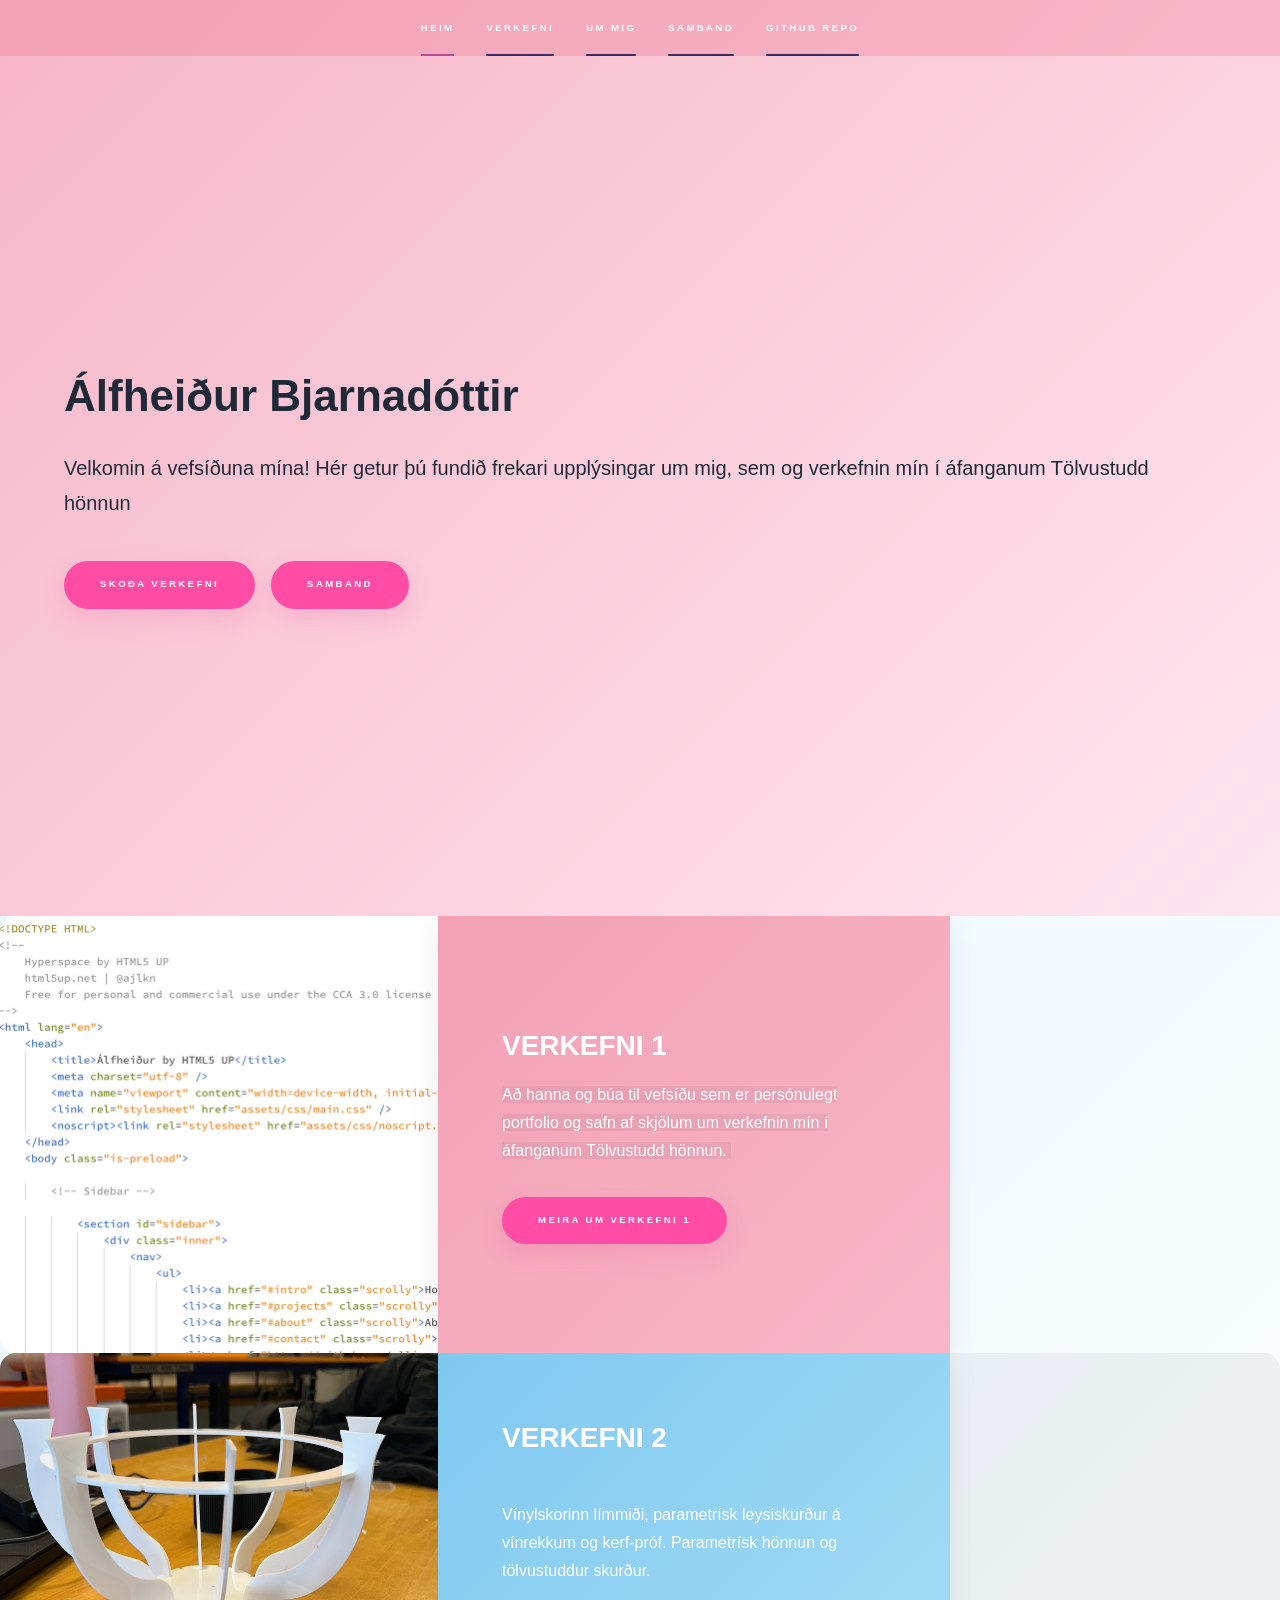
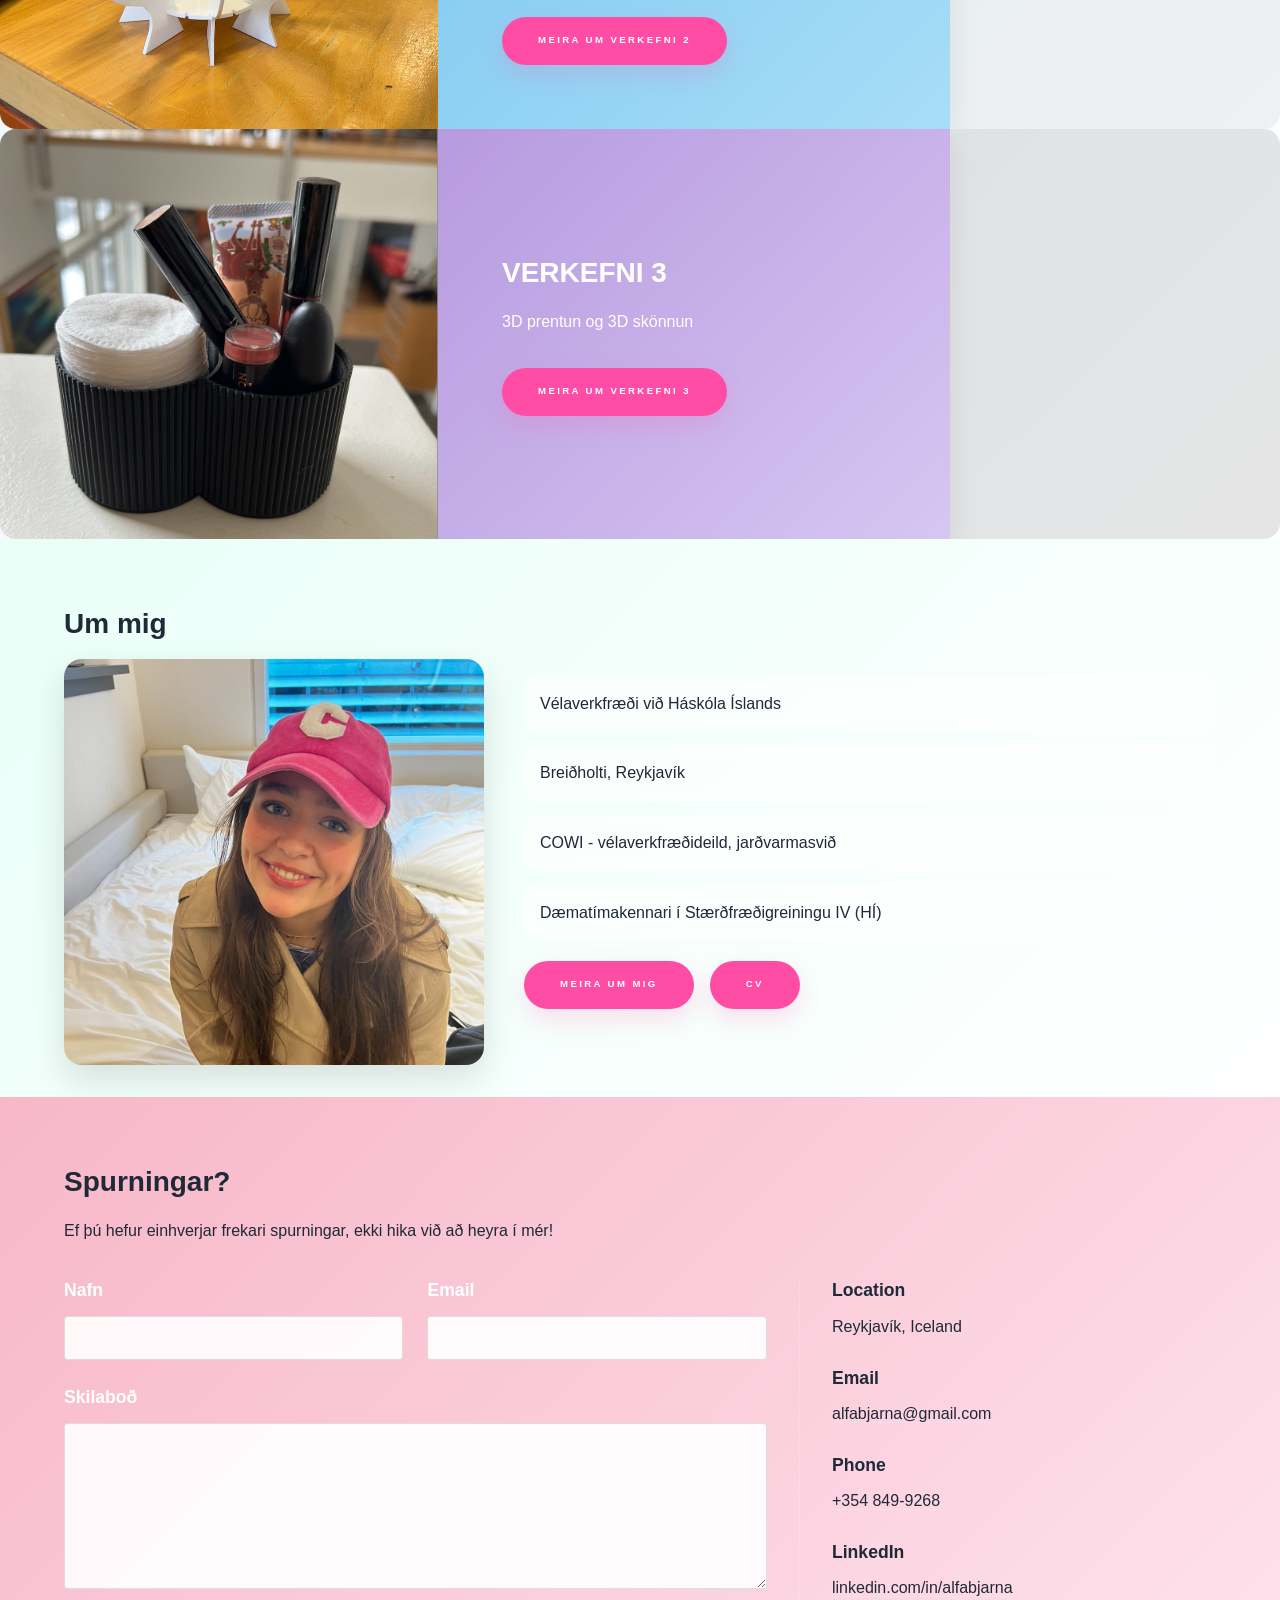
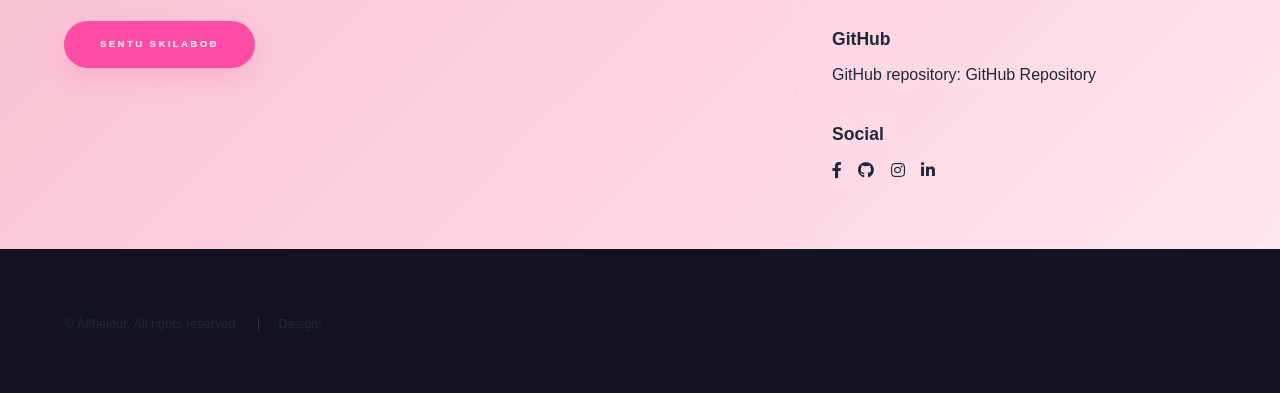
==== commit e7d842be: "Updated website" ====
--- a/index.html
+++ b/index.html
@@ -1,7 +1,7 @@
 <!DOCTYPE HTML>
 <!--
-	Hyperspace by HTML5 UP
-	html5up.net | @ajlkn
+	AlfheidurBjarnadottir
+	 alfabjarna@gmail.com
 	Free for personal and commercial use under the CCA 3.0 license (html5up.net/license)
 -->
 <html lang="en">
@@ -11,20 +11,24 @@
 		<meta name="viewport" content="width=device-width, initial-scale=1, user-scalable=no" />
 		<link rel="stylesheet" href="assets/css/main.css" />
 		<noscript><link rel="stylesheet" href="assets/css/noscript.css" /></noscript>
+		<link rel="stylesheet" href="assets/css/main.css" />
+		<link rel="stylesheet" href="assets/css/custom.css" />
+		
 	</head>
 	<body class="is-preload">
 
 		<!-- Sidebar -->
 
 			<section id="sidebar">
+				
 				<div class="inner">
 					<nav>
 						<ul>
-							<li><a href="#intro" class="scrolly">Home</a></li>
-							<li><a href="#projects" class="scrolly">Projects</a></li>
-							<li><a href="#about" class="scrolly">About</a></li>
-							<li><a href="#contact" class="scrolly">Contact</a></li>
-							<li><a href="https://github.com/alligunn/Vefsida-AAG" target="_blank" rel="noopener">GitHub Repo</a></li>
+							<li><a href="#intro" class="scrolly">Heim</a></li>
+							<li><a href="#projects" class="scrolly">Verkefni</a></li>
+							<li><a href="#about" class="scrolly">Um mig</a></li>
+							<li><a href="#contact" class="scrolly">Samband</a></li>
+							<li><a href="https://github.com/alfabjarna/Vefsida-AAG" target="_blank" rel="noopener">GitHub Repo</a></li>
 						</ul>
 					</nav>
 
@@ -38,10 +42,10 @@
 					<section id="intro" class="wrapper style1 fullscreen fade-up">
 						<div class="inner">
 							<h1>Álfheiður Bjarnadóttir</h1>
-							<p>Welcome to my website! You can find more information about me, as well as my projects in the course Computer Aided Design. &nbsp;</p> 
+							<p>Velkomin á vefsíðuna mína! Hér getur þú fundið frekari upplýsingar um mig, sem og verkefnin mín í áfanganum Tölvustudd hönnun &nbsp;</p> 
 							<ul class="actions">
-								<li><a href="#projects" class="button scrolly">View Projects</a></li>
-								<li><a href="#contact" class="button scrolly">Contact</a></li>
+								<li><a href="#projects" class="button scrolly">Skoða verkefni</a></li>
+								<li><a href="#contact" class="button scrolly">Samband</a></li>
 							</ul>
 						</div>
 				</section>
@@ -50,40 +54,40 @@
 				<!-- One -->
 					<section id="projects" class="wrapper style2 spotlights">
 						<section>
-							<a href="#" class="image">
-								<img src="images/project1.png" alt="" data-position="center center"
-									 style="width: 100%; height: auto; margin: 0 auto; display: block;" />
-							</a>
+							<img src="images/project1.png" alt="" data-position="top center"
+     							style="max-width: 438px; height: auto;" />
 							<div class="content">
 								<div class="inner">
-									<h2>PROJECT 1</h2>
-									<p>Description on Project 1</p>
+									<h2>VERKEFNI 1</h2>
+									<p><span style="font-family: Arial, Helvetica, sans-serif; font-size: 16px; font-style: normal; font-variant-caps: normal; background-color: rgba(0, 0, 0, 0.05);"> Að hanna og búa til vefsíðu sem er persónulegt portfolio og safn af skjölum um verkefnin mín í áfanganum Tölvustudd hönnun.&nbsp;</span><br></p>
 									<ul class="actions">
-										<li><a href="project1.html" class="button">Learn more</a></li>
+										<li><a href="project1.html" class="button">Meira um verkefni 1</a></li>
 									</ul>
 								</div>
 							</div>
 						</section>
 						<section>
-							<a href="#" class="image"><img src="images/pic02.jpg" alt="" data-position="top center" /></a>
+							<img src="images/karfa2.png" alt="" data-position="top center"
+     							style="max-width: 438px; height: auto;" />
 							<div class="content">
 								<div class="inner">
-									<h2>PROJECT 2</h2>
-									<p>Description on project 2</p>
+									<h2>VERKEFNI 2</h2>
+									<p><br>Vínylskorinn límmiði, parametrísk leysiskurður á vínrekkum og kerf-próf. Parametrísk hönnun og tölvustuddur skurður.</p>
 									<ul class="actions">
-										<li><a href="generic.html" class="button">Learn more</a></li>
+										<li><a href="project2.html" class="button">Meira um verkefni 2</a></li>
 									</ul>
 								</div>
 							</div>
 						</section>
 						<section>
-							<a href="#" class="image"><img src="images/pic03.jpg" alt="" data-position="25% 25%" /></a>
+							<img src="images/lokav3.png" alt="" data-position="top center"
+     							style="max-width: 438px; height: auto;" />
 							<div class="content">
 								<div class="inner">
-									<h2>PROJECT 3</h2>
-									<p>Phasellus convallis elit id ullamcorper pulvinar. Duis aliquam turpis mauris, eu ultricies erat malesuada quis. Aliquam dapibus.</p>
+									<h2>VERKEFNI 3</h2>
+									<p>3D prentun og 3D skönnun</p>
 									<ul class="actions">
-										<li><a href="generic.html" class="button">Learn more</a></li>
+										<li><a href="generic.html" class="button">Meira um verkefni 3</a></li>
 									</ul>
 								</div>
 							</div>
@@ -92,63 +96,43 @@
 
 				<!-- Two -->
 					<section id="about" class="wrapper style3 fade-up">
-						<div class="inner">
-							<h2>ABOUT ME</h2>
-							<div class="features">
-								<section>
-									<span class="icon solid major fa-code"></span>
-									<h3>Programming</h3>
-									<p>Python, MATLAB and basic HTML/CSS. I use code for analysis, automation, and clear documentation.</p>
-								</section>
-
-								<section>
-									<span class="icon solid major fa-cog"></span>
-									<h3>Mechanical Engineering</h3>
-									<p>Mechanical engineering student at the University of Iceland with interest in design, manufacturing, and practical problem-solving.</p>
-								</section>
-
-								<section>
-									<span class="icon solid major fa-desktop"></span>
-									<h3>Tools & Software</h3>
-									<p>ANSYS, AutoCAD, Autodesk Inventor, Excel and LaTeX for modelling, drafting, and reports.</p>
-								</section>
-
-								<section>
-									<span class="icon solid major fa-link"></span>
-									<h3>Portfolio Projects</h3>
-									<p>This website documents projects from VÉL608G Modern Manufacturing Processes and other coursework.</p>
-								</section>
-
-								<section>
-									<span class="icon solid major fa-lock"></span>
-									<h3>Work Style</h3>
-									<p>Structured and reliable: I plan tasks, document decisions, and focus on quality and deadlines.</p>
-								</section>
-
-								<section>
-									<span class="icon major fa-gem"></span>
-									<h3>What I’m Working Toward</h3>
-									<p>Building a strong portfolio and improving my skills in engineering design, analysis, and communication.</p>
-								</section>
-							</div>
-
-							<ul class="actions">
-								<li><a href="about.html" class="button">Learn more</a></li>
-								<li><a href="cv.pdf" class="button" target="_blank" rel="noopener">Download CV (PDF)</a></li>
-							</ul>
-						</div>
-				</section>
+  <div class="inner">
+    <h2>Um mig</h2>
+
+    <div class="about-split">
+      <!-- Mynd -->
+      <div class="about-photo">
+        <img src="images/me.png" alt="Mynd af mér" />
+      </div>
+
+      <!-- Punktar + takkar -->
+		<div class="about-content">
+			<ul class="about-points">
+				<li><b></b> Vélaverkfræði við Háskóla Íslands</li>
+				<li><b></b> Breiðholti, Reykjavík</li>
+				<li><b></b> COWI - vélaverkfræðideild, jarðvarmasvið</li>
+				<li><b></b> Dæmatímakennari í Stærðfræðigreiningu IV (HÍ)</li>
+			</ul>
+
+			<ul class="actions">
+				<li><a href="about.html" class="button">Meira um mig</a></li>
+				<li><a href="CV.pdf" class="button" target="_blank" rel="noopener">CV</a></li>
+			</ul>
+		</div>
+      </div>
+    </div>
+</section>
 				<!-- Three -->
 					<section id="contact" class="wrapper style1 fade-up">
 						<div class="inner">
-							<h2>Get in touch</h2>
-							<p>If you have any questions please drop me a messege!</p>
+							<h2>Spurningar?</h2>
+							<p>Ef þú hefur einhverjar frekari spurningar, ekki hika við að heyra í mér!</p>
 							<div class="split style1">
 								<section>
 									<form method="post" action="#">
 										<div class="fields">
 											<div class="field half">
-												<label for="name">Name</label>
+												<label for="name">Nafn</label>
 												<input type="text" name="name" id="name" />
 											</div>
 											<div class="field half">
@@ -156,12 +140,12 @@
 												<input type="text" name="email" id="email" />
 											</div>
 											<div class="field">
-												<label for="message">Message</label>
+												<label for="message">Skilaboð</label>
 												<textarea name="message" id="message" rows="5"></textarea>
 											</div>
 										</div>
 										<ul class="actions">
-											<li><a href="" class="button submit">Send Message</a></li>
+											<li><a href="" class="button submit">Sentu skilaboð</a></li>
 										</ul>
 									</form>
 								</section>
@@ -191,17 +175,16 @@
 
 										<li>
 											<h3>GitHub</h3>
-											<a href="https://github.com/alligunn" target="_blank" rel="noopener">github.com/alligunn</a>
+											GitHub repository: <a href="https://github.com/alfabjarna/Vefsida-AAG" target="_blank" rel="noopener">GitHub Repository</a>
 										</li>
 									</ul>
 
 											<h3>Social</h3>
 											<ul class="icons">
-												<li><a href="#" class="icon brands fa-twitter"><span class="label">Twitter</span></a></li>
-												<li><a href="#" class="icon brands fa-facebook-f"><span class="label">Facebook</span></a></li>
-												<li><a href="#" class="icon brands fa-github"><span class="label">GitHub</span></a></li>
-												<li><a href="#" class="icon brands fa-instagram"><span class="label">Instagram</span></a></li>
-												<li><a href="#" class="icon brands fa-linkedin-in"><span class="label">LinkedIn</span></a></li>
+												<li><a href="https://www.facebook.com/alfheidurbjarnadottir" class="icon brands fa-facebook-f"><span class="label">Facebook</span></a></li>
+												<li><a href="https://github.com/alfabjarna/Vefsida-AAG" class="icon brands fa-github"><span class="label">GitHub</span></a></li>
+												<li><a href="https://www.instagram.com/" class="icon brands fa-instagram"><span class="label">Instagram</span></a></li>
+												<li><a href="https://www.linkedin.com/in/alfabjarna/" class="icon brands fa-linkedin-in"><span class="label">LinkedIn</span></a></li>
 											</ul>
 								</section>
 							</div>
@@ -214,7 +197,7 @@
 			<footer id="footer" class="wrapper style1-alt">
 				<div class="inner">
 					<ul class="menu">
-						<li>&copy; Untitled. All rights reserved.</li><li>Design: <a href="http://html5up.net">HTML5 UP</a></li>
+						<li>&copy; Álfheiður. All rights reserved.</li><li>Design: <a href="http://html5up.net"></a></li>
 					</ul>
 				</div>
 			</footer>
--- a/assets/css/custom.css
+++ b/assets/css/custom.css
@@ -0,0 +1,287 @@
+/* assets/css/custom.css */
+
+/* Pastel palette (svipað og myndin þín) */
+:root{
+  --pink:  #f3a0b4;
+  --pink2: #f7b7c8;
+  --blue:  #7ec8f0;
+  --mint:  #6fc7b6;
+  --lav:   #b79adf;
+
+  --text:  #1f2937;   /* dökkur texti á ljósum bakgrunni */
+  --muted: #4b5563;
+  --white: #ffffff;
+
+  --accent: #ff4da6;  /* takkarnir */
+  --accentHover: #ff79c6;
+  --footerBg: #121222; /* bara neðst */
+}
+
+/* Almennt: gera allt ljóst (Hyperspace er sjálfgefið dökkt) */
+body, input, select, textarea{
+  color: var(--text) !important;
+  background: #fff7fb !important; /* mjög ljósbleikt bakgrunnur */
+}
+
+h1,h2,h3,h4,h5,h6{ color: var(--text) !important; }
+p, li{ color: var(--muted) !important; }
+
+/* Sidebar (vinstri menu) ljósbleikt */
+#sidebar{
+  background: linear-gradient(135deg, var(--pink), var(--pink2)) !important;
+}
+#sidebar a{
+  color: rgba(255,255,255,0.95) !important; /* hvítur texti í menu */
+}
+#sidebar a:hover{
+  color: #ffffff !important;
+}
+
+/* Wrapper section litir (intro/projects/about/contact) */
+.wrapper.style1{ background: linear-gradient(135deg, var(--pink2), #ffe6f0) !important; }
+.wrapper.style2{ background: linear-gradient(135deg, #e9f7ff, #ffffff) !important; }
+.wrapper.style3{ background: linear-gradient(135deg, #e9fff8, #ffffff) !important; }
+
+/* “Projects” spotlights: gera content box-ið pastel (eins og flísarnar í myndinni) */
+#projects.spotlights > section:nth-child(1) .content{
+  background: linear-gradient(135deg, var(--pink), var(--pink2)) !important;
+  color: #fff !important;
+}
+#projects.spotlights > section:nth-child(2) .content{
+  background: linear-gradient(135deg, var(--blue), #a7ddf7) !important;
+  color: #fff !important;
+}
+#projects.spotlights > section:nth-child(3) .content{
+  background: linear-gradient(135deg, var(--lav), #d6c6f2) !important;
+  color: #fff !important;
+}
+#projects .content h2,
+#projects .content p{
+  color: #fff !important;
+}
+
+/* Smá “card” feel */
+.spotlights > section,
+.features section{
+  border-radius: 16px;
+  overflow: hidden;
+}
+.spotlights > section .content{
+  box-shadow: 0 10px 30px rgba(0,0,0,0.08);
+}
+
+/* Takkar bleikir */
+.button,
+input[type="submit"],
+button{
+  background: var(--accent) !important;
+  color: #fff !important;
+  border: none !important;
+  box-shadow: 0 10px 24px rgba(255,77,166,0.18);
+}
+.button:hover,
+input[type="submit"]:hover,
+button:hover{
+  background: var(--accentHover) !important;
+}
+
+/* Form field (contact) ljóst */
+input[type="text"], input[type="email"], textarea{
+  background: rgba(255,255,255,0.9) !important;
+  border: 1px solid rgba(0,0,0,0.12) !important;
+  color: var(--text) !important;
+}
+
+/* Footer: bara neðst dökkt */
+#footer{
+  background: var(--footerBg) !important;
+  color: rgba(255,255,255,0.85) !important;
+}
+#footer a{ color: #ffd1ea !important; }
+/* Um mig layout */
+.about-split{
+  display: flex;
+  gap: 2.5rem;
+  align-items: flex-start;
+}
+
+.about-photo{
+  flex: 0 0 420px;
+  max-width: 420px;
+}
+
+.about-photo img{
+  width: 100%;
+  height: auto;
+  display: block;
+  border-radius: 18px;
+  box-shadow: 0 14px 35px rgba(0,0,0,0.12);
+}
+
+.about-content{
+  flex: 1;
+  min-width: 260px;
+}
+
+.about-points{
+  list-style: none;
+  padding-left: 0;
+  margin: 0 0 1.5rem 0;
+}
+
+.about-points li{
+  padding: 0.95rem 1rem;
+  border-radius: 14px;
+  margin-bottom: 0.85rem;
+  background: rgba(255,255,255,0.28);
+  backdrop-filter: blur(6px);
+}
+
+/* Mobile */
+@media (max-width: 980px){
+  .about-split{ flex-direction: column; }
+  .about-photo{ max-width: 520px; width: 100%; }
+}
+/* Undirsíður (header + wrapper) — gera eins og forsíðan */
+
+#header{
+  background: linear-gradient(135deg, var(--pink), var(--pink2)) !important;
+}
+
+#header .title,
+#header nav a{
+  color: rgba(255,255,255,0.95) !important;
+}
+
+#header nav a:hover{
+  color: #ffffff !important;
+}
+
+/* Project/About síður nota oft bara .wrapper (ekki style1/2/3) */
+.wrapper{
+  background: #fff7fb !important; /* eða hvaða ljósbleika sem þú vilt */
+  color: var(--text) !important;
+}
+
+.wrapper.alt{
+  background: #fff7fb !important;
+}
+
+/* Textar á undirsíðum */
+.wrapper h1,
+.wrapper h2,
+.wrapper h3,
+.wrapper p,
+.wrapper li{
+  color: var(--text) !important;
+}
+/* --- About page layout --- */
+.about-split{
+  display:flex;
+  gap:2.5rem;
+  align-items:flex-start;
+}
+
+.about-photo{
+  flex:0 0 420px;
+  max-width:420px;
+}
+
+.about-photo img{
+  width:100%;
+  height:auto;
+  display:block;
+  border-radius:18px;
+  box-shadow:0 14px 35px rgba(0,0,0,0.12);
+}
+
+.about-card{
+  flex:1;
+  border-radius:18px;
+  padding:1.4rem 1.5rem;
+  background: linear-gradient(135deg, rgba(255,77,166,0.14), rgba(255,255,255,0.55));
+  box-shadow:0 14px 35px rgba(0,0,0,0.08);
+}
+
+.about-points{
+  list-style:none;
+  padding-left:0;
+  margin:1rem 0 1.25rem 0;
+}
+
+.about-points li{
+  padding:0.9rem 1rem;
+  border-radius:14px;
+  margin-bottom:0.8rem;
+  background: rgba(255,255,255,0.55);
+}
+
+/* “Staðreyndir” kort */
+.about-grid{
+  display:grid;
+  grid-template-columns: repeat(2, minmax(0, 1fr));
+  gap:1rem;
+  margin-top:1rem;
+}
+
+.about-mini{
+  border-radius:16px;
+  padding:1.1rem 1.15rem;
+  background: linear-gradient(135deg, rgba(255,77,166,0.12), rgba(255,255,255,0.55));
+  box-shadow:0 10px 24px rgba(0,0,0,0.06);
+}
+
+.about-mini h3{
+  margin:0 0 0.35rem 0;
+}
+
+/* Mobile */
+@media (max-width: 980px){
+  .about-split{ flex-direction:column; }
+  .about-photo{ max-width:520px; width:100%; }
+  .about-grid{ grid-template-columns: 1fr; }
+}
+/* Minnkar myndir inni í texta á project/about síðum */
+#main .image.fit img{
+  max-width: 700px;     /* prófaðu 700–1000px */
+  width: 100%;
+  height: auto;
+  margin: 0 auto;
+  display: block;
+}
+
+/* Minnkar sjálft "ramma"/svæðið sem image-fit tekur */
+#main .image.fit{
+  max-width: 800px;
+  margin-left: auto;
+  margin-right: auto;
+}
+/* Minnkar hæð spotlights blokkanna á forsíðunni */
+#projects.spotlights > section{
+  min-height: 18em;   /* prófaðu 14em–20em */
+}
+
+/* (valfrjálst) aðeins þrengri mynd, meira pláss fyrir texta */
+#projects.spotlights > section > .image{
+  width: 38%;
+}
+#projects.spotlights > section > .content{
+  width: 40%;
+}
+body.dark-mode {
+  background-color: #1a1a2e !important;
+  color: #f0e6f0 !important;
+}
+
+body.dark-mode h1,
+body.dark-mode h2,
+body.dark-mode h3,
+body.dark-mode p,
+body.dark-mode li,
+body.dark-mode b {
+  color: #f0d0e0 !important;
+}
+
+body.dark-mode a {
+  color: #e890b0 !important;
+}
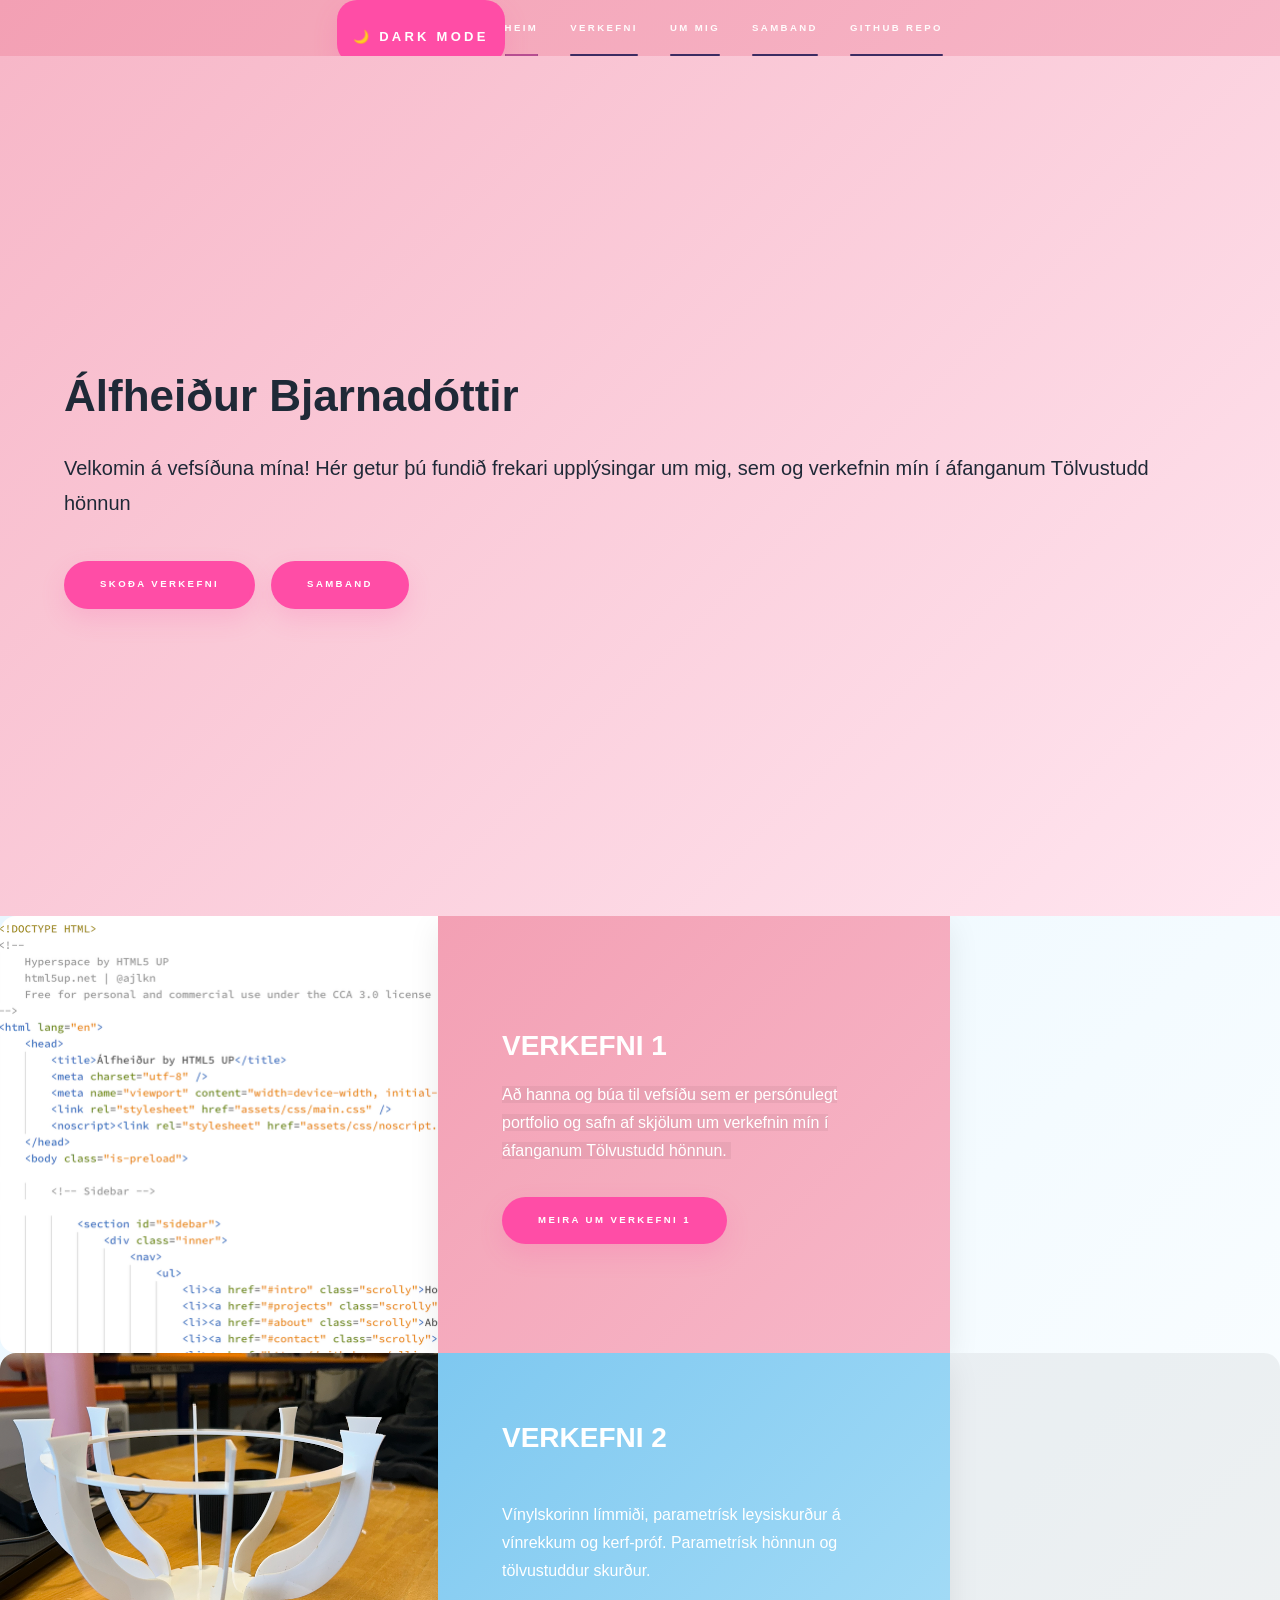
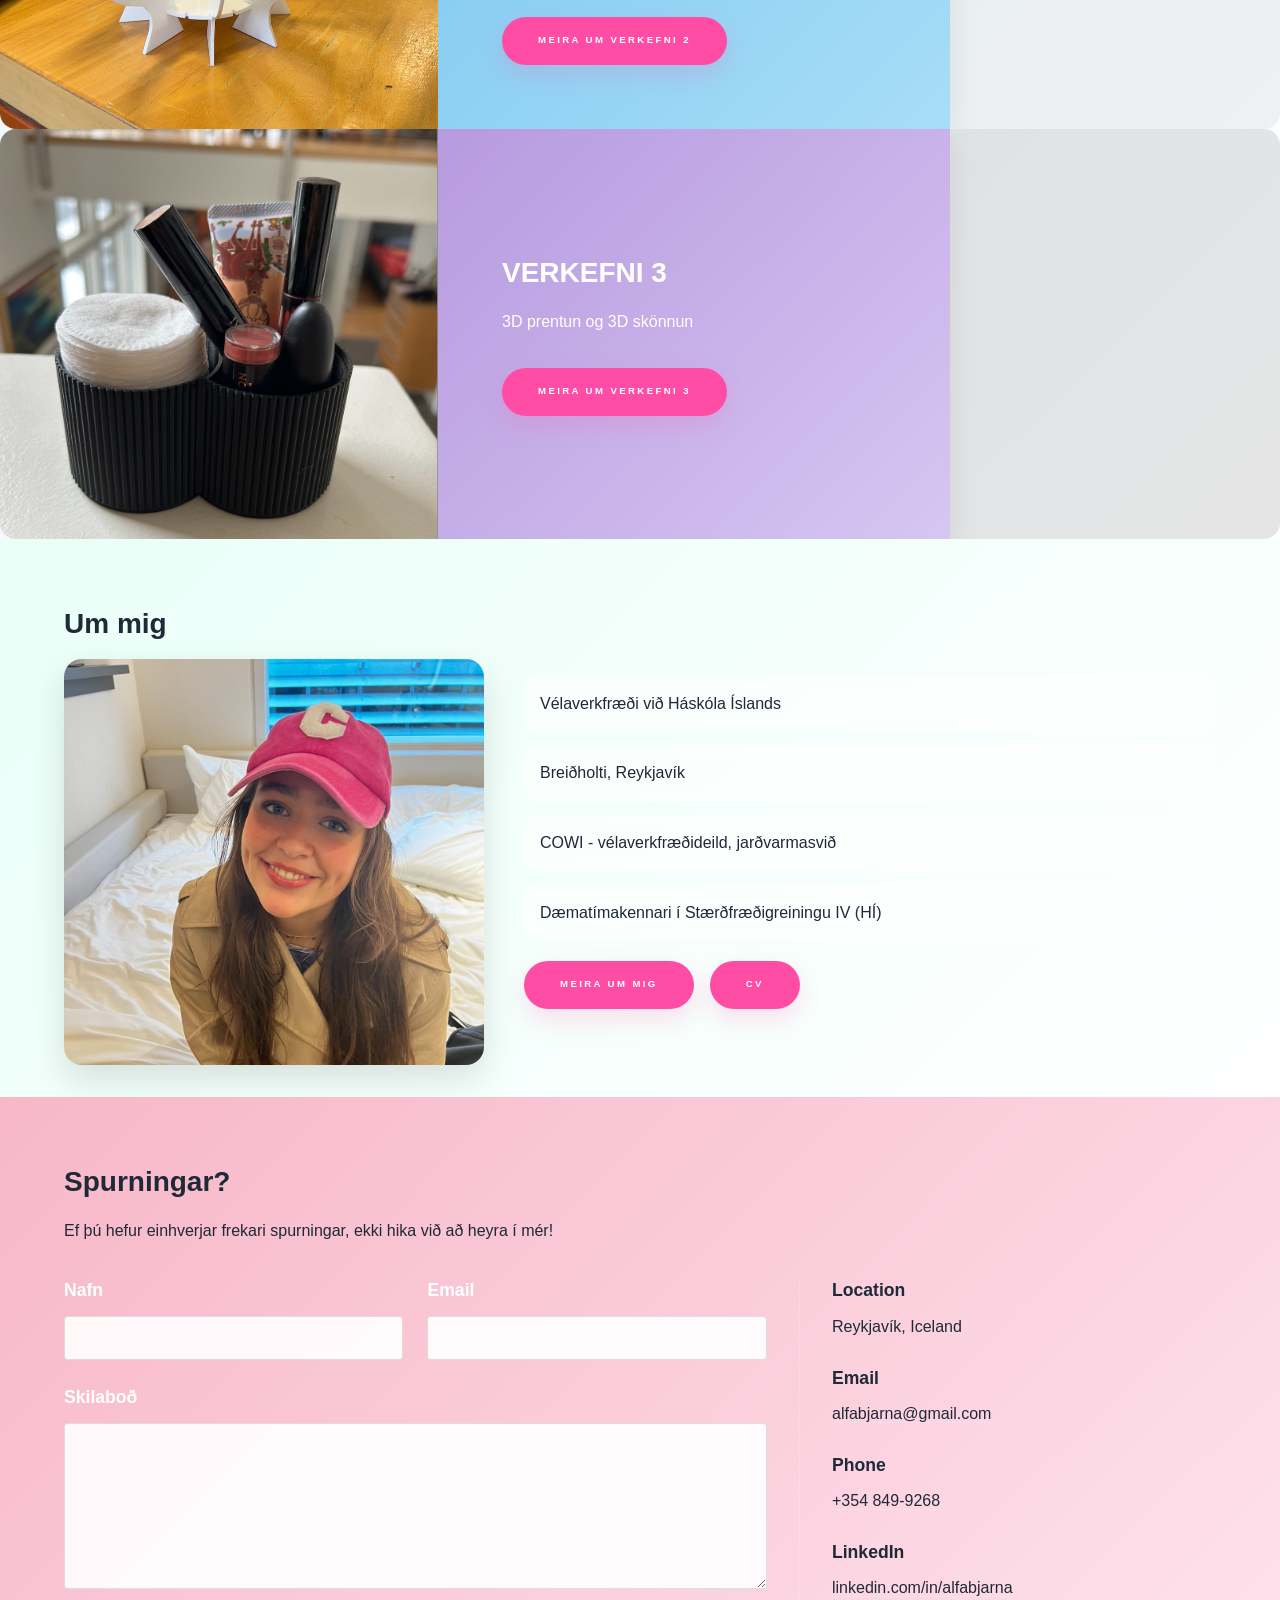
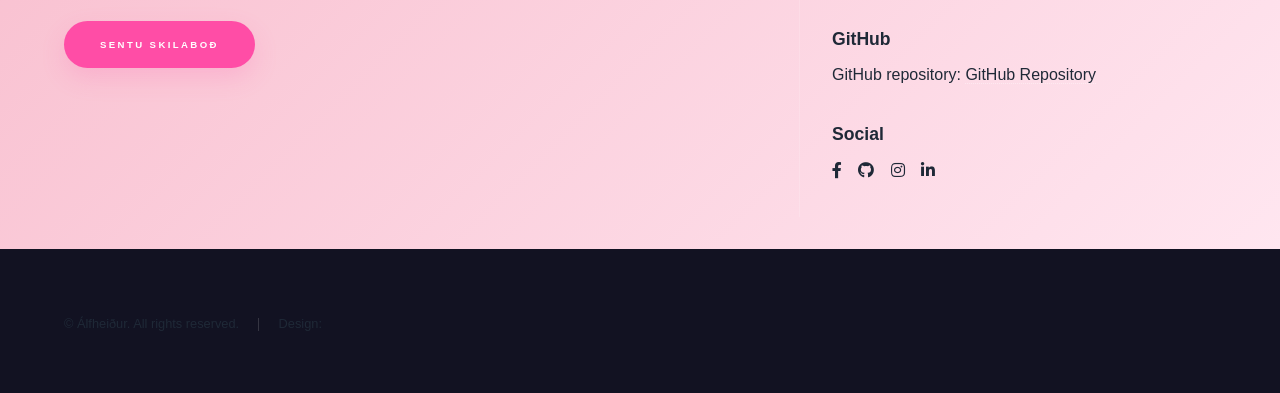
==== commit d1954ff5: "done" ====
--- a/index.html
+++ b/index.html
@@ -22,6 +22,22 @@
 			<section id="sidebar">
 				
 				<div class="inner">
+					<button id="darkToggle" onclick="toggleDark()" 
+            style="background: none; border: 2px solid #c0547a; color: #c0547a; 
+                   padding: 6px 16px; border-radius: 20px; cursor: pointer; 
+                   font-size: 13px; margin-bottom: 20px;">
+            🌙 Dark Mode
+        </button>
+
+        <script>
+            function toggleDark() {
+                document.body.classList.toggle('dark-mode');
+                const btn = document.getElementById('darkToggle');
+                btn.textContent = document.body.classList.contains('dark-mode')
+                    ? '☀️ Light Mode'
+                    : '🌙 Dark Mode';
+            }
+        </script>
 					<nav>
 						<ul>
 							<li><a href="#intro" class="scrolly">Heim</a></li>
@@ -87,7 +103,7 @@
 									<h2>VERKEFNI 3</h2>
 									<p>3D prentun og 3D skönnun</p>
 									<ul class="actions">
-										<li><a href="generic.html" class="button">Meira um verkefni 3</a></li>
+										<li><a href="project3.html" class="button">Meira um verkefni 3</a></li>
 									</ul>
 								</div>
 							</div>
@@ -129,7 +145,7 @@
 							<p>Ef þú hefur einhverjar frekari spurningar, ekki hika við að heyra í mér!</p>
 							<div class="split style1">
 								<section>
-									<form method="post" action="#">
+									<form method="post" action="https://formspree.io/f/YOUR_FORM_ID">
 										<div class="fields">
 											<div class="field half">
 												<label for="name">Nafn</label>
@@ -145,7 +161,7 @@
 											</div>
 										</div>
 										<ul class="actions">
-											<li><a href="" class="button submit">Sentu skilaboð</a></li>
+											<li><button type="submit" class="button submit">Sentu skilaboð</button></li>
 										</ul>
 									</form>
 								</section>
--- a/assets/css/custom.css
+++ b/assets/css/custom.css
@@ -272,16 +272,125 @@
   background-color: #1a1a2e !important;
   color: #f0e6f0 !important;
 }
-
+/* ══════════════════════════════════
+   DARK MODE — high-specificity overrides
+   ══════════════════════════════════ */
+
+/* Base body + inputs */
+body.dark-mode,
+body.dark-mode input,
+body.dark-mode select,
+body.dark-mode textarea {
+  background: #1a1a2e !important;
+  color: #f0e6f0 !important;
+}
+
+/* Sidebar */
+body.dark-mode #sidebar {
+  background: #111 !important;
+}
+body.dark-mode #sidebar a,
+body.dark-mode #sidebar nav ul li a {
+  color: #e890b0 !important;
+}
+body.dark-mode #sidebar a:hover {
+  color: #fff !important;
+}
+
+/* Header (subpages) */
+body.dark-mode #header {
+  background: #111 !important;
+}
+
+/* All wrapper style variants */
+body.dark-mode .wrapper,
+body.dark-mode .wrapper.style1,
+body.dark-mode .wrapper.style2,
+body.dark-mode .wrapper.style3,
+body.dark-mode .wrapper.alt {
+  background: #1a1a2e !important;
+}
+
+/* Project spotlight content boxes (overrides the pastel gradients) */
+body.dark-mode #projects.spotlights > section:nth-child(1) .content,
+body.dark-mode #projects.spotlights > section:nth-child(2) .content,
+body.dark-mode #projects.spotlights > section:nth-child(3) .content {
+  background: #16213e !important;
+}
+
+/* All text */
 body.dark-mode h1,
 body.dark-mode h2,
 body.dark-mode h3,
+body.dark-mode h4,
+body.dark-mode h5,
+body.dark-mode h6,
 body.dark-mode p,
 body.dark-mode li,
-body.dark-mode b {
+body.dark-mode b,
+body.dark-mode span,
+body.dark-mode label,
+body.dark-mode #projects .content h2,
+body.dark-mode #projects .content p {
   color: #f0d0e0 !important;
 }
 
+/* Links */
 body.dark-mode a {
   color: #e890b0 !important;
+}
+body.dark-mode a:hover {
+  color: #ffffff !important;
+}
+
+/* Buttons (overrides the pink accent buttons) */
+body.dark-mode .button,
+body.dark-mode input[type="submit"],
+body.dark-mode button {
+  background: transparent !important;
+  border: 2px solid #e890b0 !important;
+  color: #e890b0 !important;
+  box-shadow: none !important;
+}
+body.dark-mode .button:hover,
+body.dark-mode input[type="submit"]:hover,
+body.dark-mode button:hover {
+  background: #e890b0 !important;
+  color: #1a1a2e !important;
+}
+
+/* Form inputs */
+body.dark-mode input[type="text"],
+body.dark-mode input[type="email"],
+body.dark-mode textarea {
+  background: #16213e !important;
+  border: 1px solid #555 !important;
+  color: #f0d0e0 !important;
+}
+
+/* About section cards */
+body.dark-mode .about-points li,
+body.dark-mode .about-card,
+body.dark-mode .about-mini {
+  background: rgba(255,255,255,0.05) !important;
+}
+
+/* Social icons */
+body.dark-mode ul.icons li a {
+  border-color: #e890b0 !important;
+  color: #e890b0 !important;
+}
+body.dark-mode ul.icons li a:hover {
+  background: #e890b0 !important;
+  color: #1a1a2e !important;
+}
+
+/* Footer */
+body.dark-mode #footer {
+  background: #111 !important;
+  color: #f0d0e0 !important;
+}
+body.dark-mode #footer a,
+body.dark-mode #footer li {
+  color: #e890b0 !important;
 }
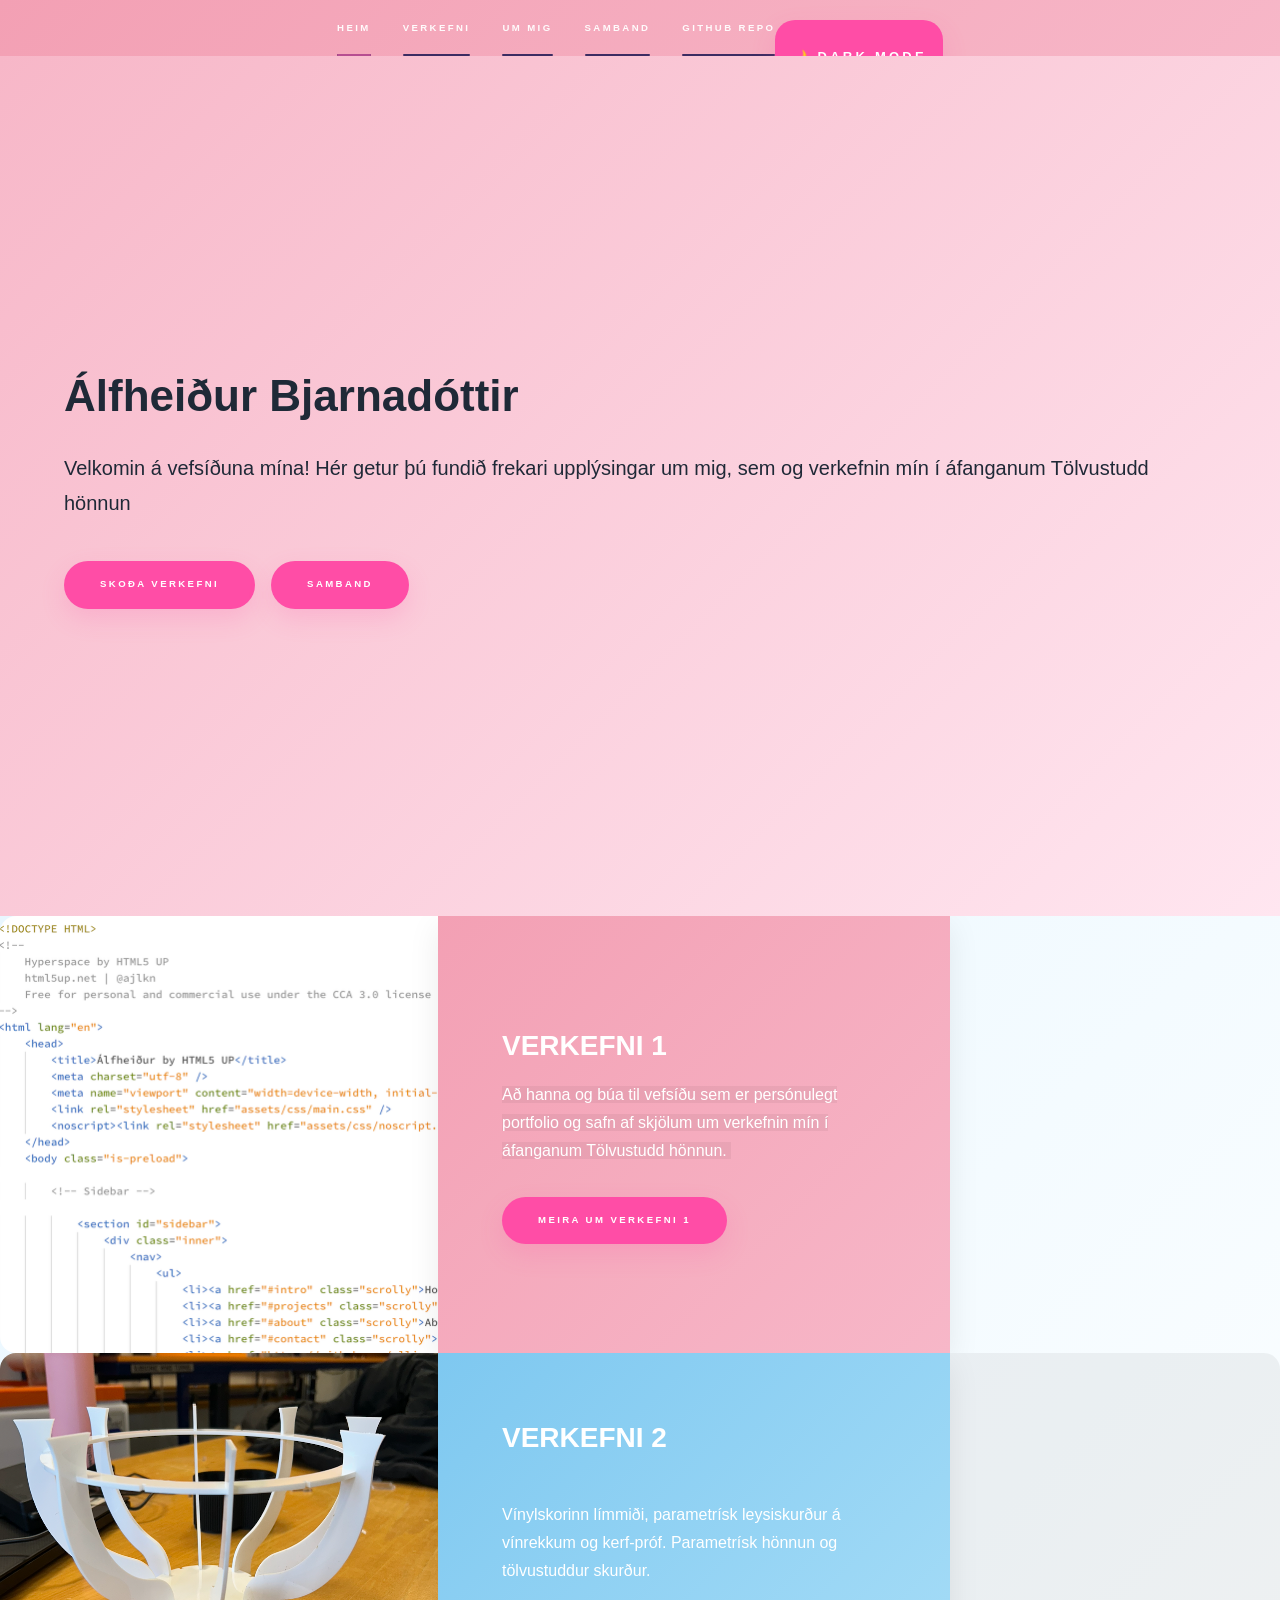
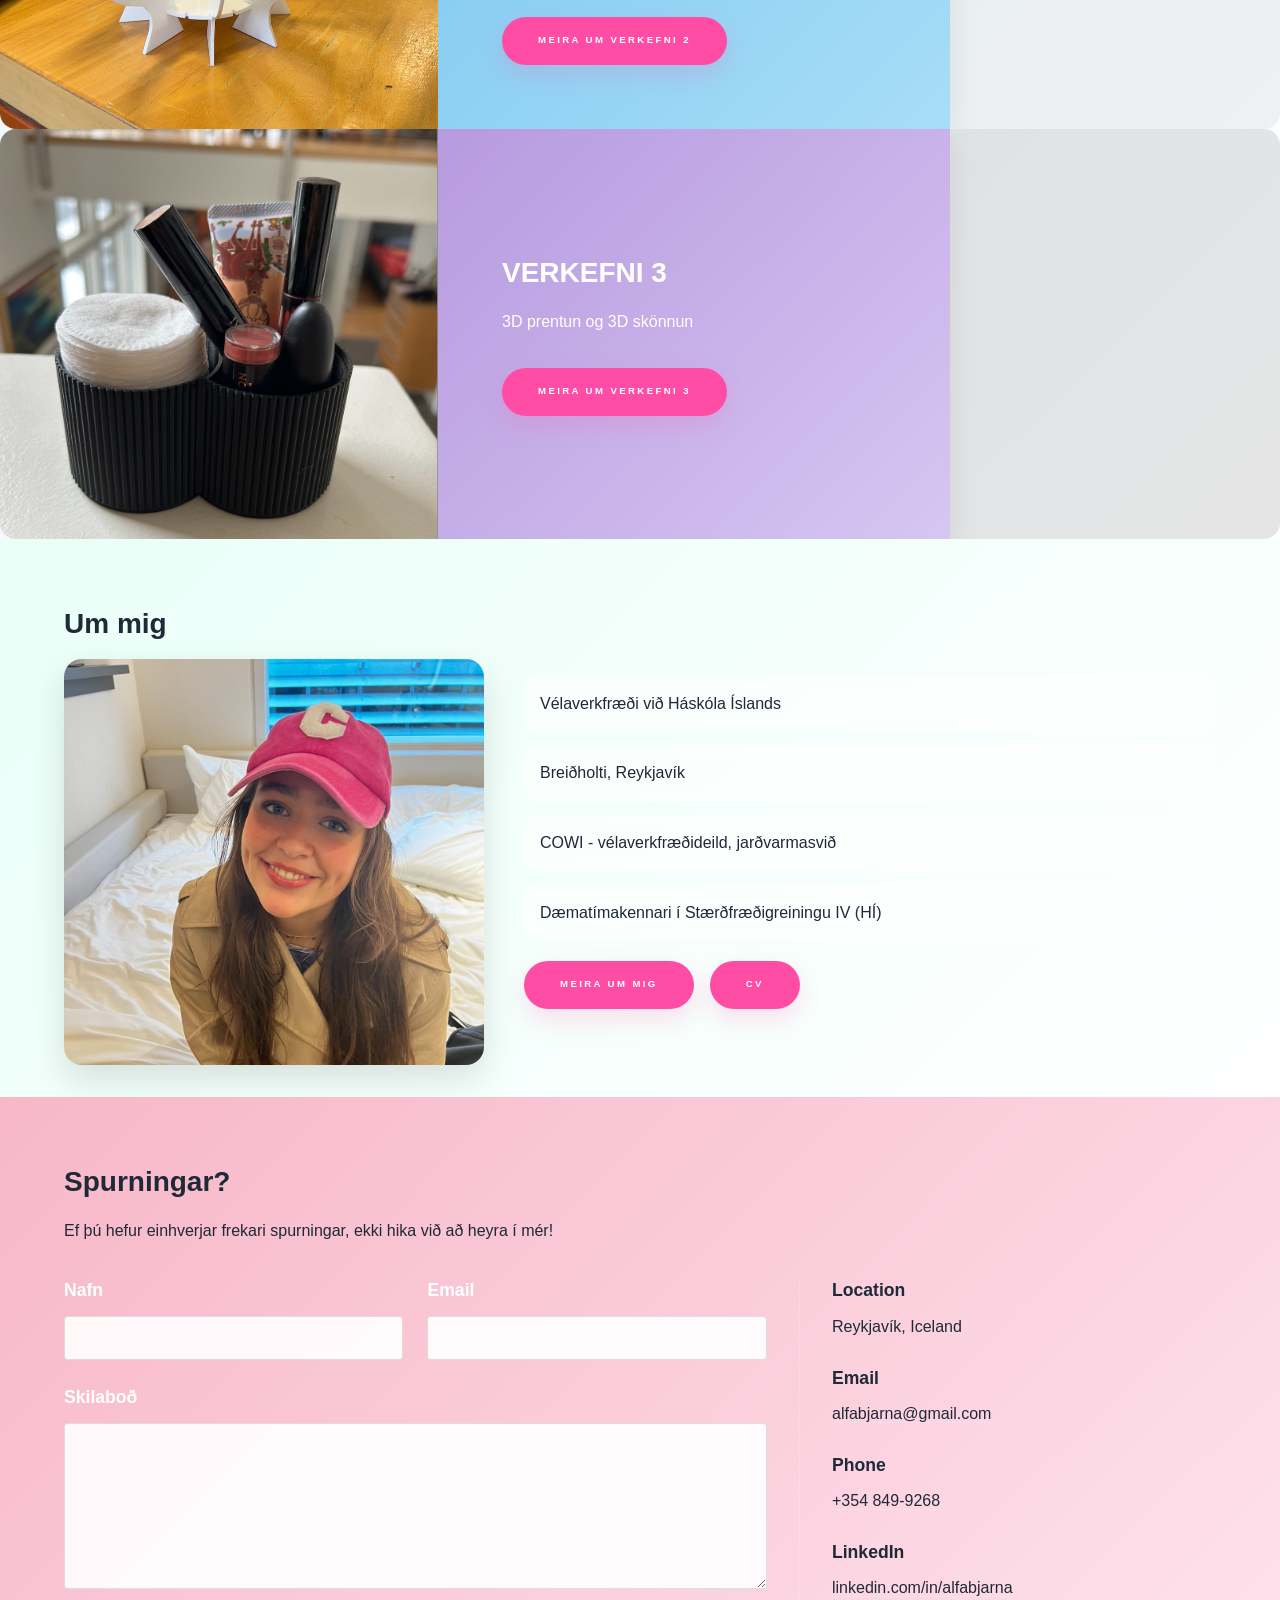
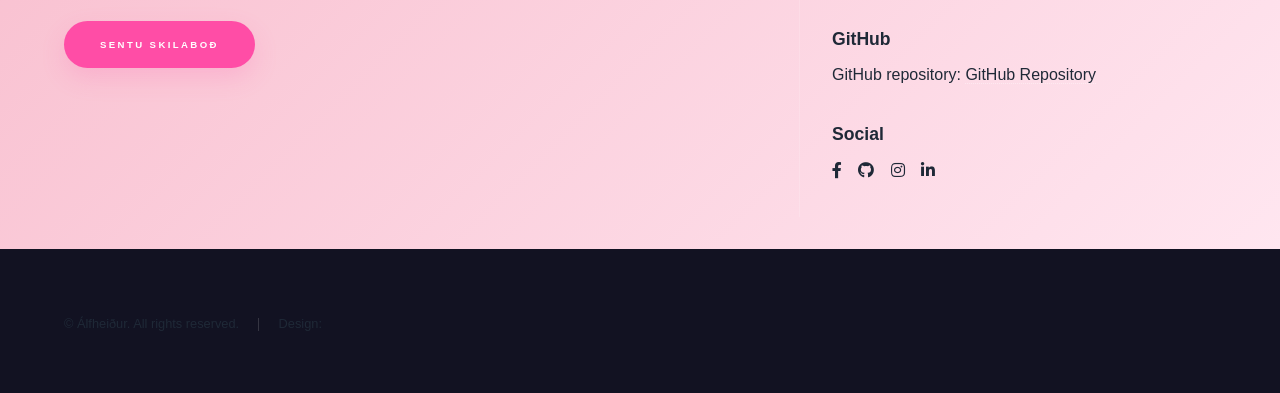
==== commit 8a10ba82: "dark mod" ====
--- a/index.html
+++ b/index.html
@@ -22,10 +22,20 @@
 			<section id="sidebar">
 				
 				<div class="inner">
+					<nav>
+						<ul>
+							<li><a href="#intro" class="scrolly">Heim</a></li>
+							<li><a href="#projects" class="scrolly">Verkefni</a></li>
+							<li><a href="#about" class="scrolly">Um mig</a></li>
+							<li><a href="#contact" class="scrolly">Samband</a></li>
+							<li><a href="https://github.com/alfabjarna/Vefsida-AAG" target="_blank" rel="noopener">GitHub Repo</a></li>
+						</ul>
+					</nav>
 					<button id="darkToggle" onclick="toggleDark()" 
-            style="background: none; border: 2px solid #c0547a; color: #c0547a; 
-                   padding: 6px 16px; border-radius: 20px; cursor: pointer; 
-                   font-size: 13px; margin-bottom: 20px;">
+            style="background: none; border: 2px solid rgba(255,255,255,0.6); 
+                   color: rgba(255,255,255,0.9); padding: 6px 16px; 
+                   border-radius: 20px; cursor: pointer; font-size: 13px; 
+                   margin-top: 20px;">
             🌙 Dark Mode
         </button>
 
@@ -38,16 +48,6 @@
                     : '🌙 Dark Mode';
             }
         </script>
-					<nav>
-						<ul>
-							<li><a href="#intro" class="scrolly">Heim</a></li>
-							<li><a href="#projects" class="scrolly">Verkefni</a></li>
-							<li><a href="#about" class="scrolly">Um mig</a></li>
-							<li><a href="#contact" class="scrolly">Samband</a></li>
-							<li><a href="https://github.com/alfabjarna/Vefsida-AAG" target="_blank" rel="noopener">GitHub Repo</a></li>
-						</ul>
-					</nav>
-
 				</div>
 			</section>
 
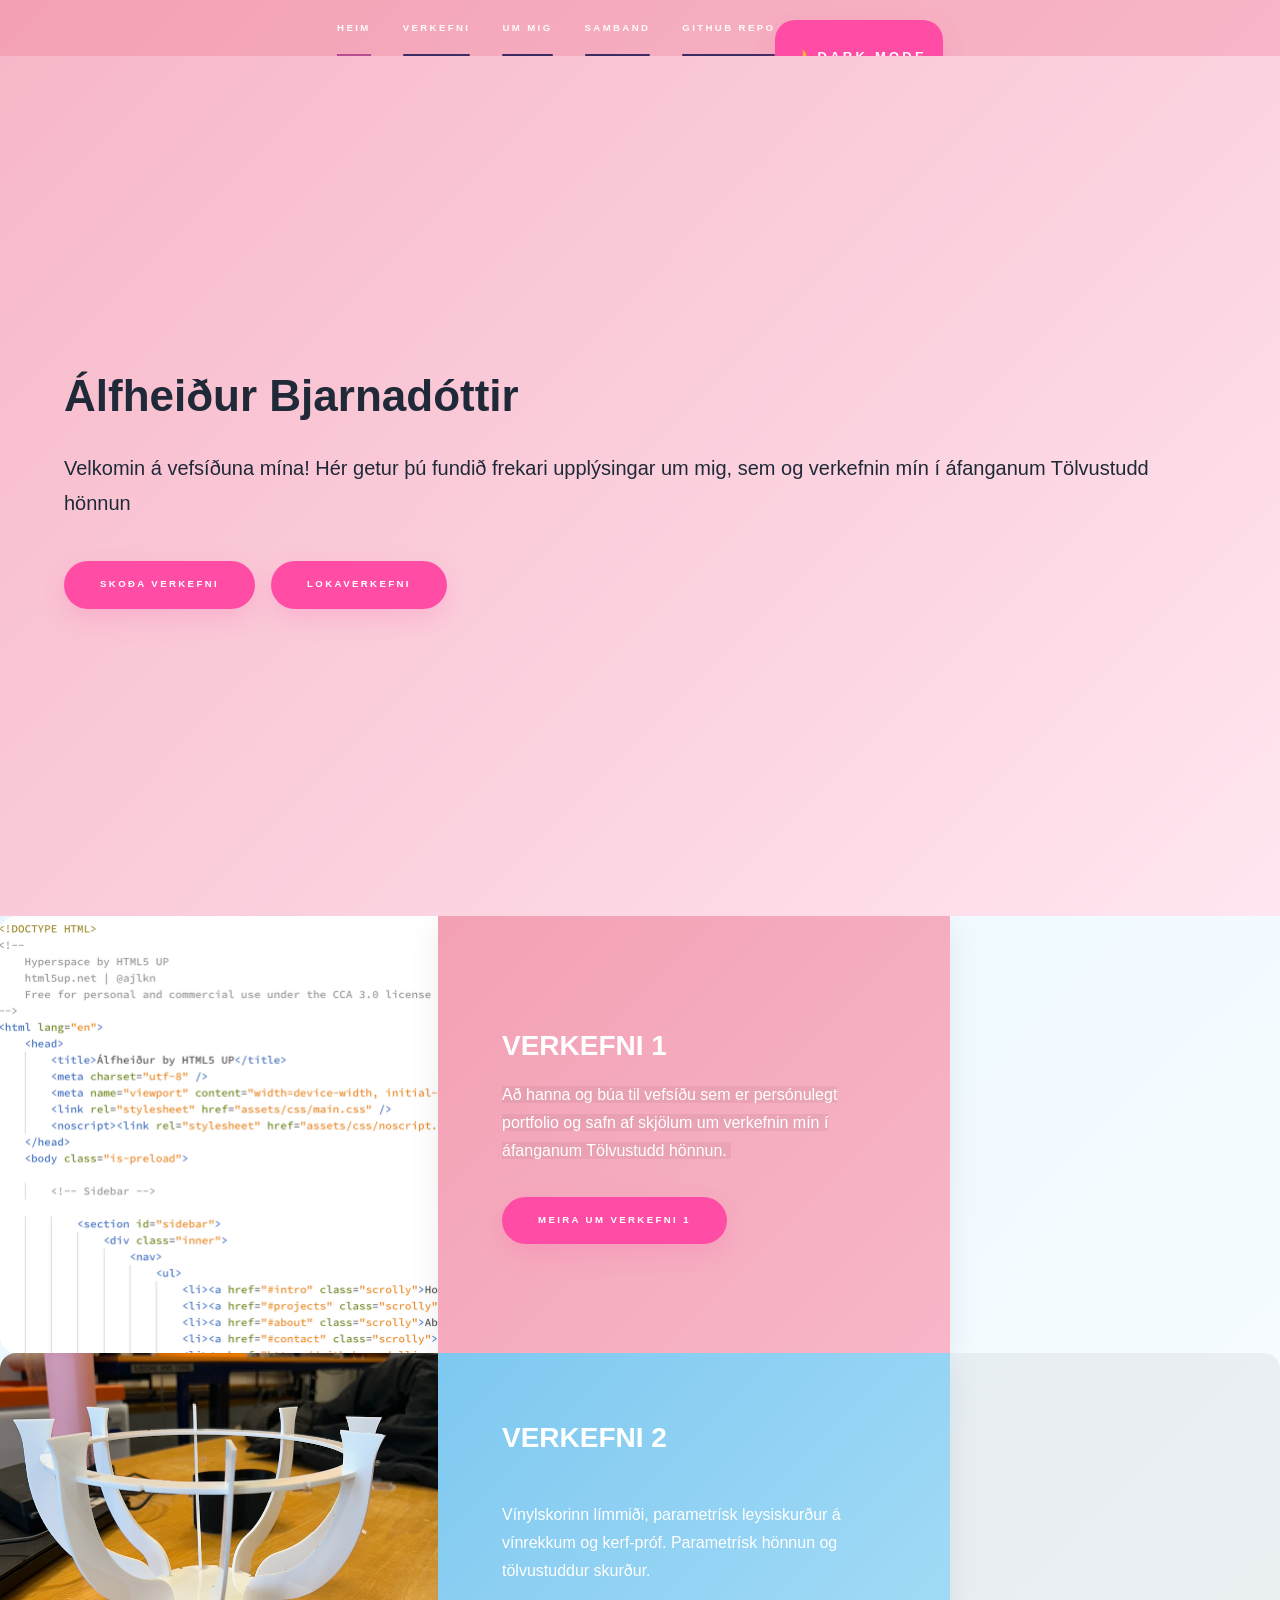
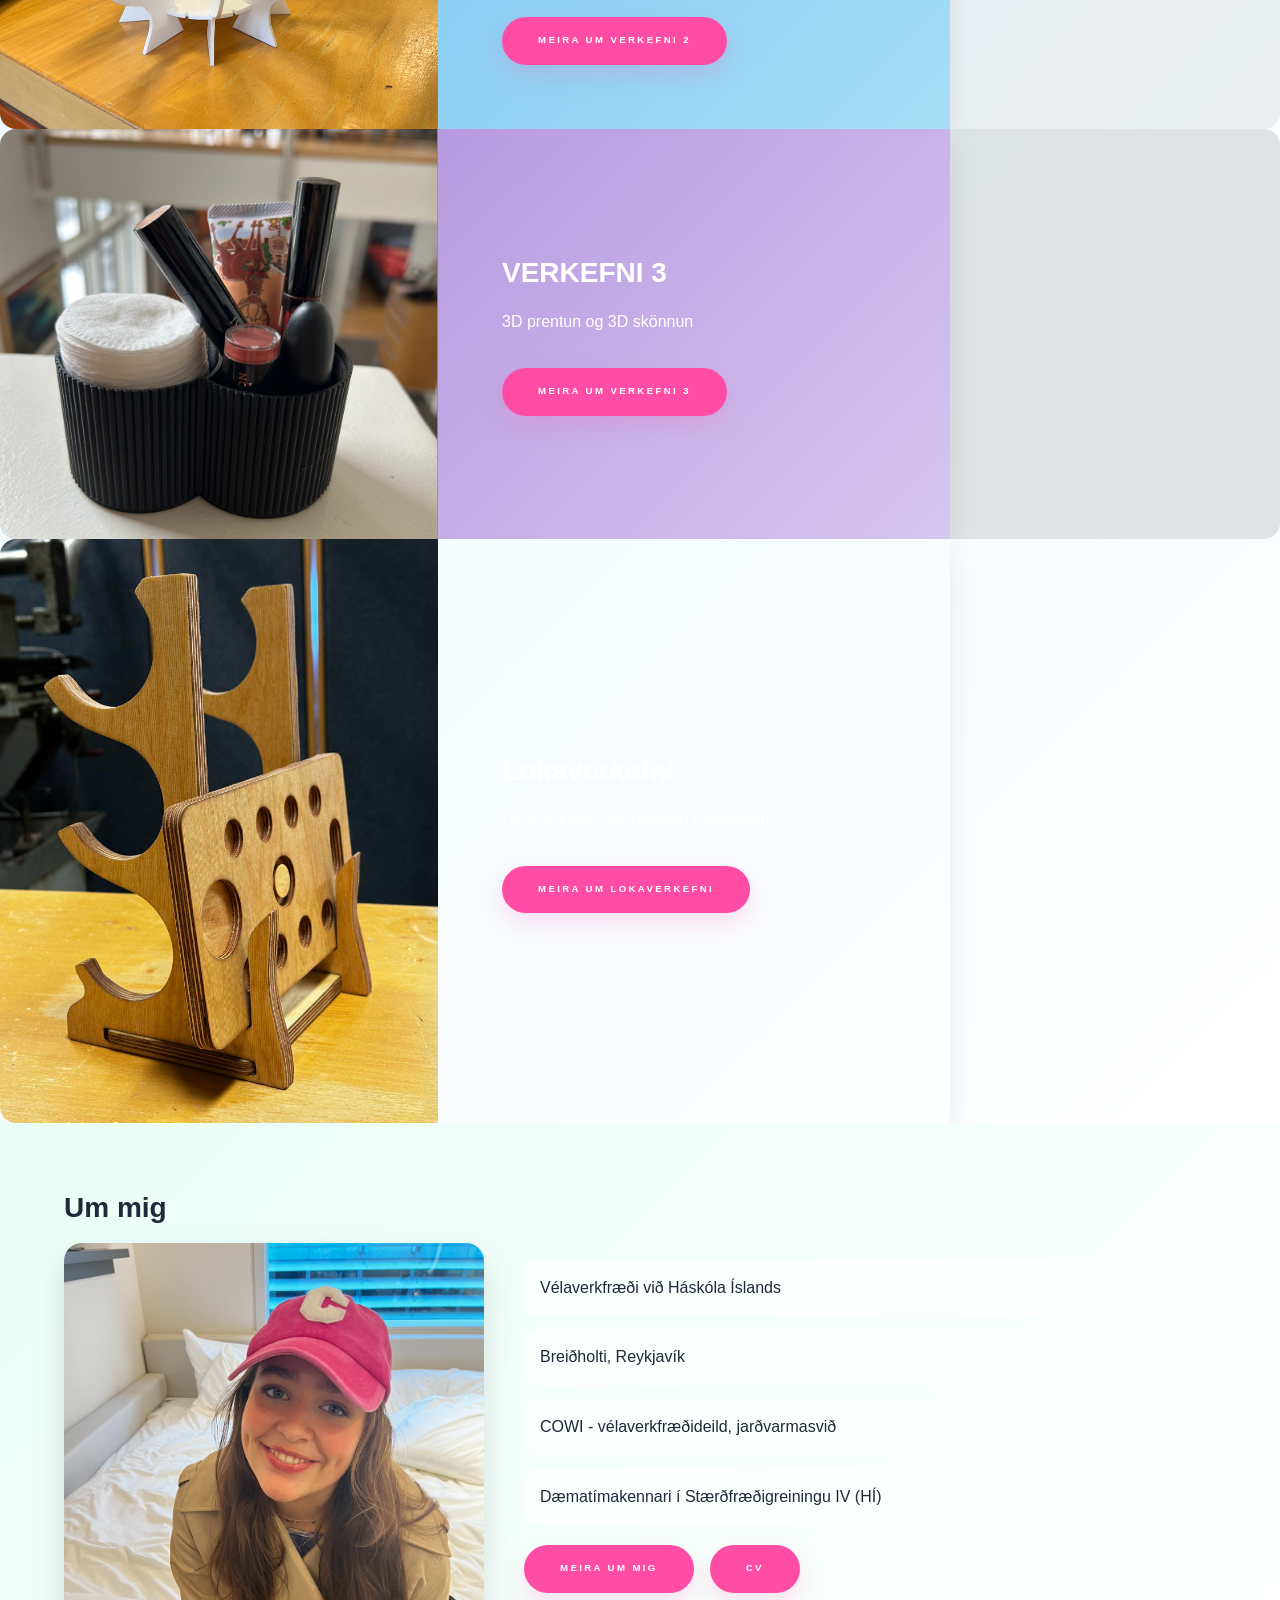
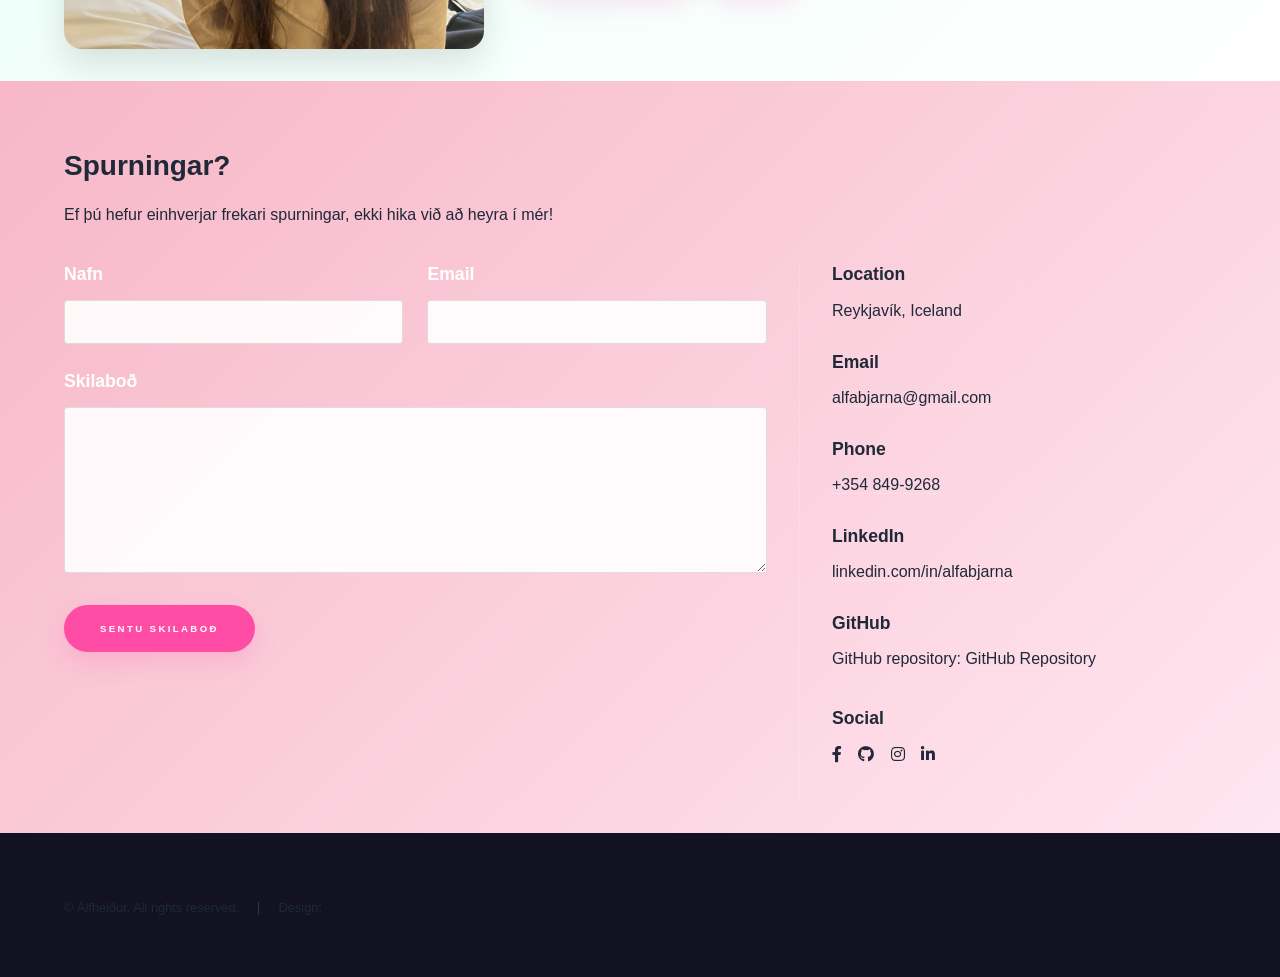
==== commit 2897050f: "Update website content" ====
--- a/index.html
+++ b/index.html
@@ -61,13 +61,15 @@
 							<p>Velkomin á vefsíðuna mína! Hér getur þú fundið frekari upplýsingar um mig, sem og verkefnin mín í áfanganum Tölvustudd hönnun &nbsp;</p> 
 							<ul class="actions">
 								<li><a href="#projects" class="button scrolly">Skoða verkefni</a></li>
-								<li><a href="#contact" class="button scrolly">Samband</a></li>
+								
+								<li><a href="Lokaverkefni.html" class="button">Lokaverkefni</a></li>
 							</ul>
 						</div>
 				</section>
 
 
 				<!-- One -->
+				
 					<section id="projects" class="wrapper style2 spotlights">
 						<section>
 							<img src="images/project1.png" alt="" data-position="top center"
@@ -104,6 +106,19 @@
 									<p>3D prentun og 3D skönnun</p>
 									<ul class="actions">
 										<li><a href="project3.html" class="button">Meira um verkefni 3</a></li>
+									</ul>
+								</div>
+							</div>
+						</section>
+						<section>
+							<img src="images/lokaverkefni.jpg" alt="" data-position="top center"
+     							style="max-width: 438px; height: auto;" />
+							<div class="content">
+								<div class="inner">
+									<h2>Lokaverkefni</h2>
+									<p>Lokaverkefni í tölvustuddri framleiðslu</p>
+									<ul class="actions">
+										<li><a href="Lokaverkefni.html" class="button">Meira um Lokaverkefni</a></li>
 									</ul>
 								</div>
 							</div>
--- a/assets/css/custom.css
+++ b/assets/css/custom.css
@@ -393,4 +393,67 @@
 body.dark-mode #footer a,
 body.dark-mode #footer li {
   color: #e890b0 !important;
+}
+/* ══════════════════════════════════
+   PROJECT 3 — Baby yellow & pink theme
+   ══════════════════════════════════ */
+
+body:has(#main) .wrapper#main,
+body:has(#main) #main.wrapper {
+  background: linear-gradient(150deg,  #fff176   0%, #ffb3c6 100%) !important;
+}
+
+body:has(#main) #main .inner h1.major {
+  color: #ff6b9d !important;
+  text-shadow: 1px 1px 0px #ffe066 !important;
+}
+
+body:has(#main) #main .inner h1.major::after {
+  background: #f0d0e0 !important;
+}
+
+body:has(#main) #main .inner h2 {
+  color: #ff6b9d !important;
+}
+
+body:has(#main) #main .inner p,
+body:has(#main) #main .inner li {
+  color: #5a2a3a !important;
+}
+
+body:has(#main) #main .inner a {
+  color: #ff6b9d!important;
+}
+
+body:has(#main) #main .inner a:hover {
+  color: #ff6b9d !important;
+}
+
+body:has(#main) #main .inner .actions .button {
+  background: #ffe066 !important;
+  color: #8a4a00 !important;
+  border: 2px solid #ffd700 !important;
+  border-radius: 25px !important;
+  box-shadow: 0 3px 10px rgba(255, 215, 0, 0.3) !important;
+}
+
+body:has(#main) #main .inner .actions .button:hover {
+  background: #ffd700 !important;
+}
+
+body:has(#main) .embedded-site > a {
+  background: #f0d0e0 !important;
+  color: #fff !important;
+  border-radius: 25px !important;
+  font-weight: 700 !important;
+  
+
+body:has(#main) .embedded-site > a:hover {
+  background: #ff6b9d !important;
+}
+
+body:has(#main) .embedded-site iframe {
+  border: 3px solid #ff6b9d !important;
+  border-radius: 16px !important;
+  box-shadow: 0 6px 24px rgba(255, 107, 157, 0.25) !important;
 }
